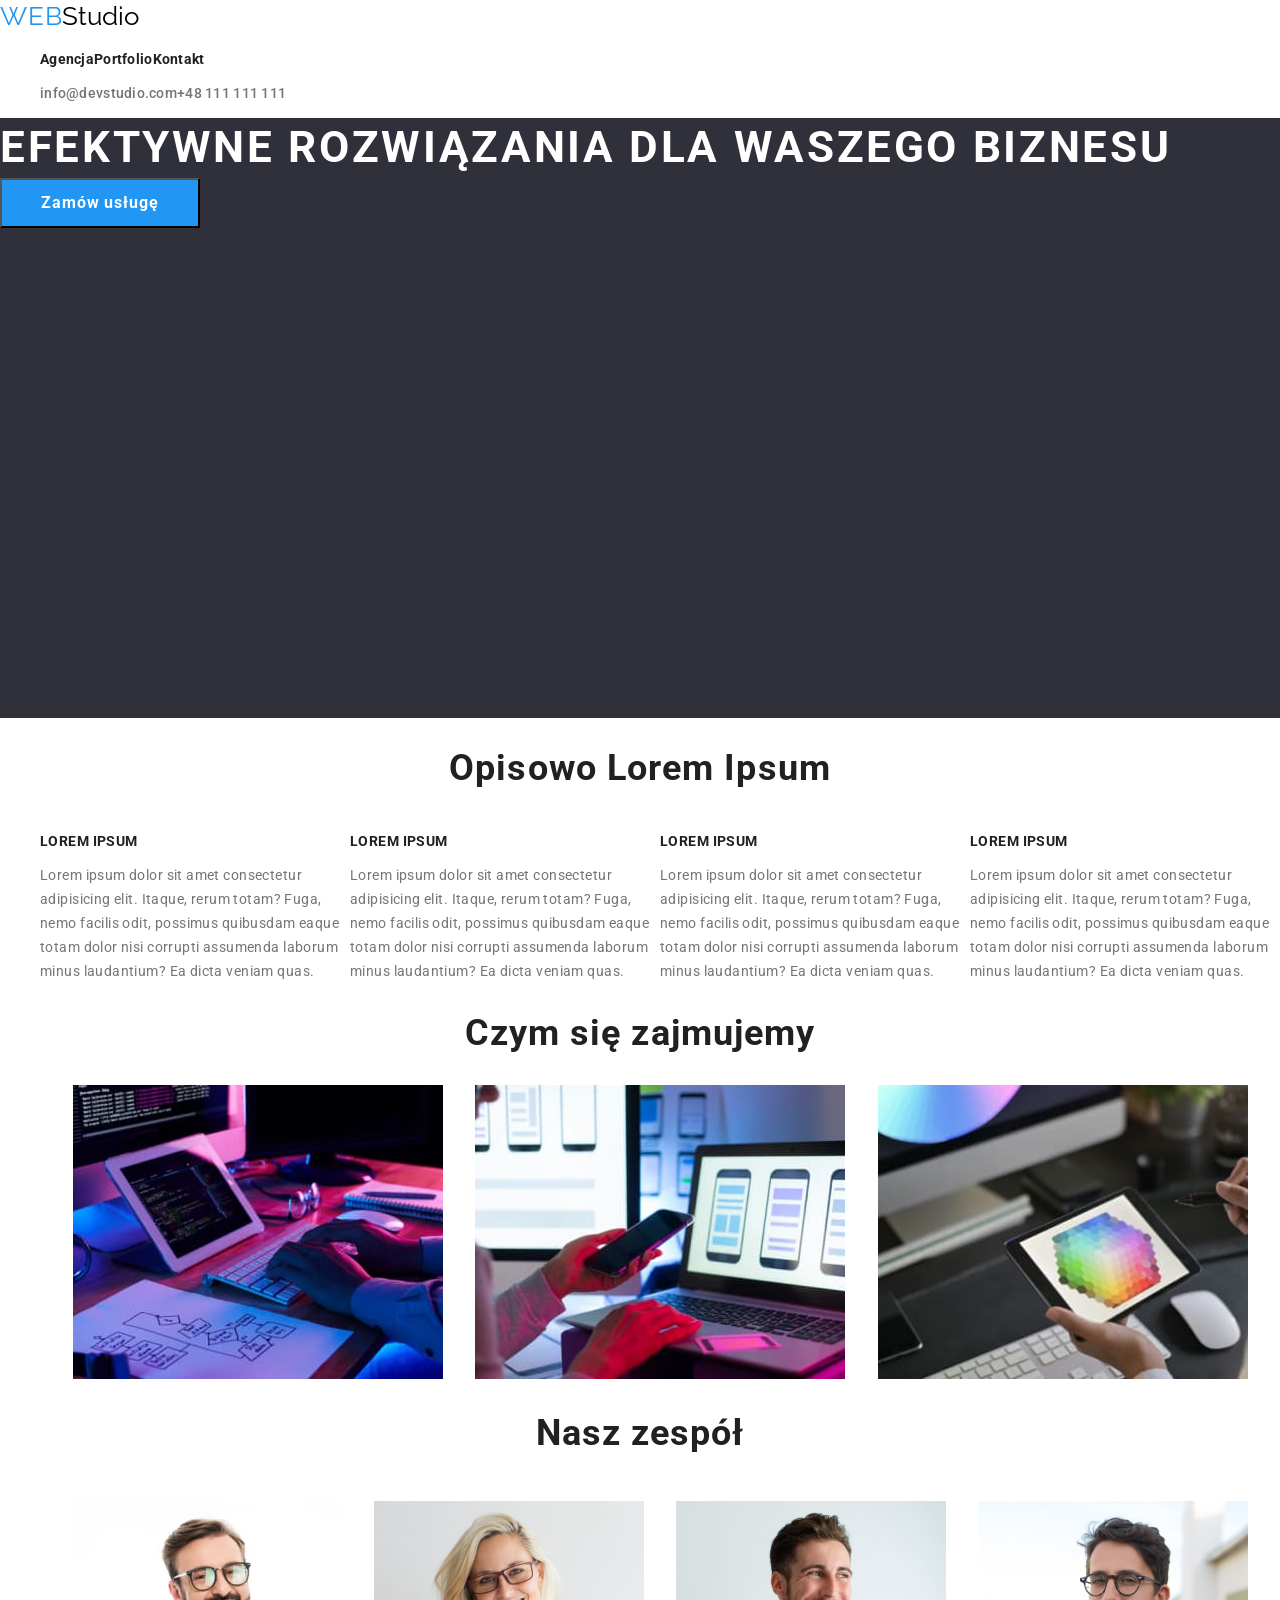
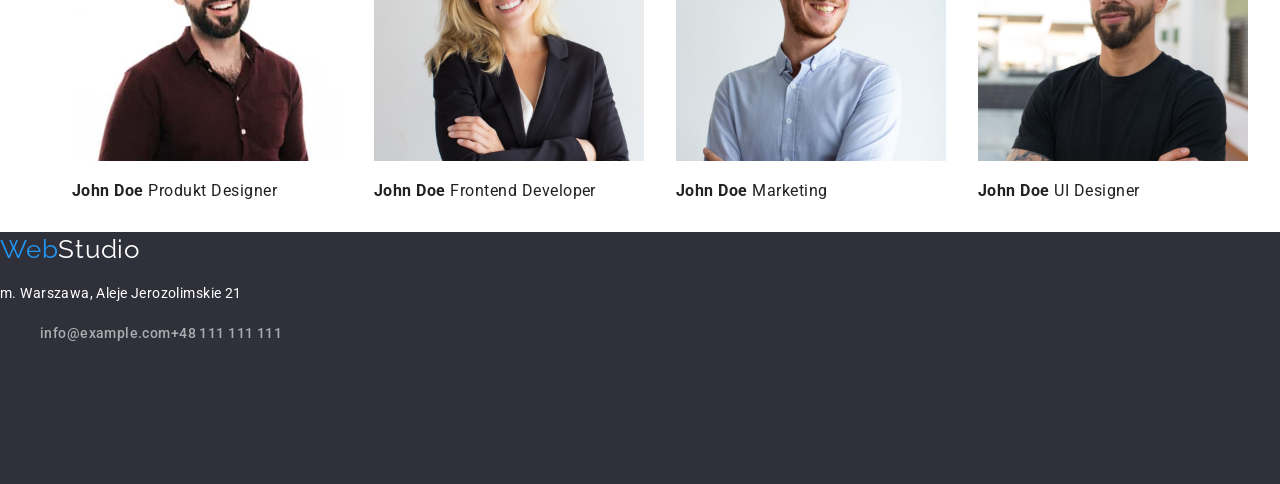
==== index.html @ bdacb6be "zmiany zmiany" ====
<!DOCTYPE html>
<html lang="pl">
<head>
    <meta charset="UTF-8">
    <meta http-equiv="X-UA-Compatible" content="IE=edge">
    <meta name="viewport" content="width=device-width, initial-scale=1.0">
    <title>Main page</title>
    <link rel="preconnect" href="https://fonts.googleapis.com">
    <link rel="preconnect" href="https://fonts.gstatic.com" crossorigin>
    <link href="https://fonts.googleapis.com/css2?family=Raleway:wght@700&family=Roboto:wght@400;500;700;900&display=swap" rel="stylesheet">
    <link
    rel="stylesheet"
    href="https://cdnjs.cloudflare.com/ajax/libs/modern-normalize/1.0.0/modern-normalize.min.css"
  />
    <link rel="stylesheet" href="./css/style.css">
</head>

<body>
    <header class="head">
      <div class="container">
      <a href="./index.html" class="logo"><span class="logo1">WEB</span>Studio</a>
      <!-- Nawigacja do innych stron -->
      <nav>
        
      <ul>
        <li><a href="Agencja" class="logo2">Agencja</a></li>
        <li><a href="Portfolio" class="logo2">Portfolio</a></li>
        <li><a href="Kontakt" class="logo2">Kontakt</a></li>
      </ul>
    </nav>

<ul>
    <li><a href="mail:info@devstudio.com " class="logo3">info@devstudio.com</a></li>
    <li><a href="telto:+48111111111" class="logo3">+48 111 111 111</a></li>
</ul>
  </div>
</header>
    <main>
    <section class="titel">
      <div>
<h1 class="titelh1">EFEKTYWNE ROZWIĄZANIA DLA WASZEGO BIZNESU</h1>
<button type="button" class="titelbutton">Zamów usługę</button>
<!-- <a href="#">Zamów usługę</a> -->
</div>
    </section>
<section>
  <h2 class="titelh2">Opisowo Lorem Ipsum</h2>
<ul>

<li class="titellor">
    <h3 class="titelh3">LOREM IPSUM</h3>Lorem ipsum dolor sit amet consectetur adipisicing elit. Itaque, rerum totam? Fuga, nemo facilis odit, possimus quibusdam eaque totam dolor nisi corrupti assumenda laborum minus laudantium? Ea dicta veniam quas.
</li>

<li class="titellor">
    <h3 class="titelh3">LOREM IPSUM</h3>Lorem ipsum dolor sit amet consectetur adipisicing elit. Itaque, rerum totam? Fuga, nemo facilis odit, possimus quibusdam eaque totam dolor nisi corrupti assumenda laborum minus laudantium? Ea dicta veniam quas.
</li>

<li class="titellor">
    <h3 class="titelh3">LOREM IPSUM</h3>Lorem ipsum dolor sit amet consectetur adipisicing elit. Itaque, rerum totam? Fuga, nemo facilis odit, possimus quibusdam eaque totam dolor nisi corrupti assumenda laborum minus laudantium? Ea dicta veniam quas.
</li>

<li class="titellor">
    <h3 class="titelh3">LOREM IPSUM</h3>Lorem ipsum dolor sit amet consectetur adipisicing elit. Itaque, rerum totam? Fuga, nemo facilis odit, possimus quibusdam eaque totam dolor nisi corrupti assumenda laborum minus laudantium? Ea dicta veniam quas.
</li>

</ul>
</section>
<section>
<h2 class="titelh2">Czym się zajmujemy</h2>
<ul class="block">
<li>
  <img src="./images/img1bis.jpg"
alt="Analizy ekonomiczne sektora bankowgo"
width="370"
height="294"
>
</li>
<li>
<img src="./images/img2bis.jpg" 
alt="Mobilne użycia aplikacji dla biznesu"
width="370"
height="294"
>
</li>
<li>
<img src="./images/img3bis.jpg"
alt="Korelacje i oceny ryzyka"
width="370"
height="294"
>
</li>
</ul>
</section>

<section>
<h2 class="titelh2">Nasz zespół</h2>
<ul class="block">
  <li>
<p>
<img src="./images/zimg1bis.jpg" 
alt="John Doe Produkt Desiner"
width="270"
height="260"
 />
</p>
 <p class="my"><strong>John Doe</strong> Produkt Designer</p>
 </li>
 <li>
<p>
  <img src="./images/zimg2bis.jpg" 
alt="John Doe Frontend Developer" 
width="270"
height="260"
/>
</p>
  <p class="my"><strong>John Doe</strong> Frontend Developer</p>
  </li>
  <li>
<p>
  <img src="./images/zimg3bis.jpg" 
alt="John Doe Marketing" 
width="270"
height="260"
  />
</p>
  <p class="my"><strong>John Doe</strong> Marketing</p>
  </li>
  <li>
<p>
  <img src="./images/zimg4bis.jpg" 
alt="John Doe UI Designer" 
width="270"
height="260"
  />
  </p>
   <p class="my"><strong>John Doe</strong> UI Designer</p>
   </li>
   </ul>
</section>
    </main>

  <footer class="foot">
<a href="./index.html" class="foot1"><span class="foot2">Web</span>Studio</a>
<address>
<p class="foot3" >m. Warszawa, Aleje Jerozolimskie 21</p>
<ul>
<li><a href="mailto:info@example.com" class="foot4">info@example.com</a></li>
<li><a href="tele:+48111111111" class="foot4">+48 111 111 111</a></li>
</ul>
</address>
  </footer>
</body>
</html>
---- css/style.css ----
:root {
  --black-main: #212121;
  --second-black: #000000;
  --main-blue: #2196F3;
  --background-grey: #2F303A;
  --main-white: #FFFFFF;
  --second-white: #F5F4FA;
  --main-silver: #757575;
}

.container{
width: 1200px;
}
body {
font-family: 'Roboto', sans-serif;
font-weight: 1600px; 
color: var(--main-black);
box-shadow:  0px 4px 4px 0px rgba(66, 68, 90, 1);
}
 
ul {
    list-style-type: none;
    display: flex;
}

.head{
    display: flex;
    flex-direction: row;
}

.logo {
color: var(--second-black);
background-color:var(--main-white);
text-decoration: none;
font-family: Raleway;
font-size: 26px;
line-height: 1.29;
cursor: pointer;
}
.logo1 {
color: #2196F3;
font-family: Raleway;
font-size: 26px;
line-height: 1.29;
letter-spacing: 0.03em;
cursor: pointer;
}
.logo2 {
color: var(--black-main);
font-weight: bold;
font-size: 14px;
line-height: 1.14;
letter-spacing: 0.02em;
text-decoration: none;
list-style-type: none;
}
.logo3 {
color: var(--main-silver);
text-decoration: none;
font-size: 14px;
line-height: 1.14;
letter-spacing: 0.02em;
font-weight: 500;
}
.logo:hover,
.logo1:hover,
.logo2:hover,
.logo3:hover{
    color: var(--main-blue);
}

.titel {
background-color: var(--background-grey);
height: 600px;
width: 1600px;
}
.titelh1 {
display: flex;
font-size: 44px;
line-height: 1.36;
letter-spacing: 0.06em;
text-transform: uppercase;
color:var(--main-white);
text-align: center;
flex-wrap: wrap;
margin: 0px;
}
.titelbutton {
height: 50px;
width: 200px;
font-family: inherit;
font-weight: bold;
font-size: 16px;
line-height: 1.88;
letter-spacing: 0.06em;
background-color:var(--main-blue);
color: var(--main-white);
cursor: pointer;
}
.titelh2 {
font-size: 36px;
line-height: 1.16;
letter-spacing: 0.03em;
color:var(--black-main);
display: flex;
justify-content: center;
}
.titelh3 {
font-size: 14px;
line-height: 1.14;
letter-spacing: 0.03em;
color:var(--black-main);
}

.titellor {
font-size: 14px;
line-height: 1.71;
letter-spacing: 0.03em;
color:var(--main-silver);
display: flex;
flex-direction: column;
}
.my {
font-size: 16px;
line-height: 1.19;
letter-spacing: 0.03em;
color:var(--black-main);
font-style:normal;
}

.strony {
font-size: 16px;
line-height: 1.63;
letter-spacing: 0.03em;
font-family: inherit;
}
.strony:hover {
color: var(--main-white);
background-color: var(--main-blue);
cursor: pointer;
}
.zdjecie {
font-size: 18px;
line-height: 2;
letter-spacing: 0.06em;
color:var(--black-main);
}
.zdjecianazwa {
    line-height: 2;
font-weight: bold;
font-size: 18px;
letter-spacing: 0.06em;
font-size: 18px
}
.zdjeciastrona{
font-size: 16px;
line-height: 1.88;
letter-spacing: 0.03em;
color: var(--main-silver);
}
.block{
    display: flex;
    justify-content:space-evenly;
    flex-wrap: wrap;
}
.foot {
background-color: var(--background-grey);
height: 252px;
width: 1600px;
}
.foot1 {
list-style-type: none;
font-family: Raleway;
font-size: 26px;
line-height: 1.19;
letter-spacing: 0.03em;
color: #FFFFFF;
cursor: pointer;
text-decoration: none; 
}
.foot2 {
font-family: Raleway;
font-size: 26px;
line-height: 1.38;
letter-spacing: 0.03em;
color:#2196F3;
text-decoration: none;
list-style-type: none;
}
.foot3 {
font-size: 14px;
line-height: 1.71;
letter-spacing: 0.03em;
color: #FFFFFF;
font-style: normal;
}
.foot4 {
font-size: 14px;
line-height: 1.71;
letter-spacing: 0.03em;
color: #FFFFFF99;
text-decoration: none;
font-style: normal;
font-weight: 500;
}
.foot:hover,
.foot1:hover,
.foot2:hover,
.foot4:hover {
    color:var(--main-blue) ;
}
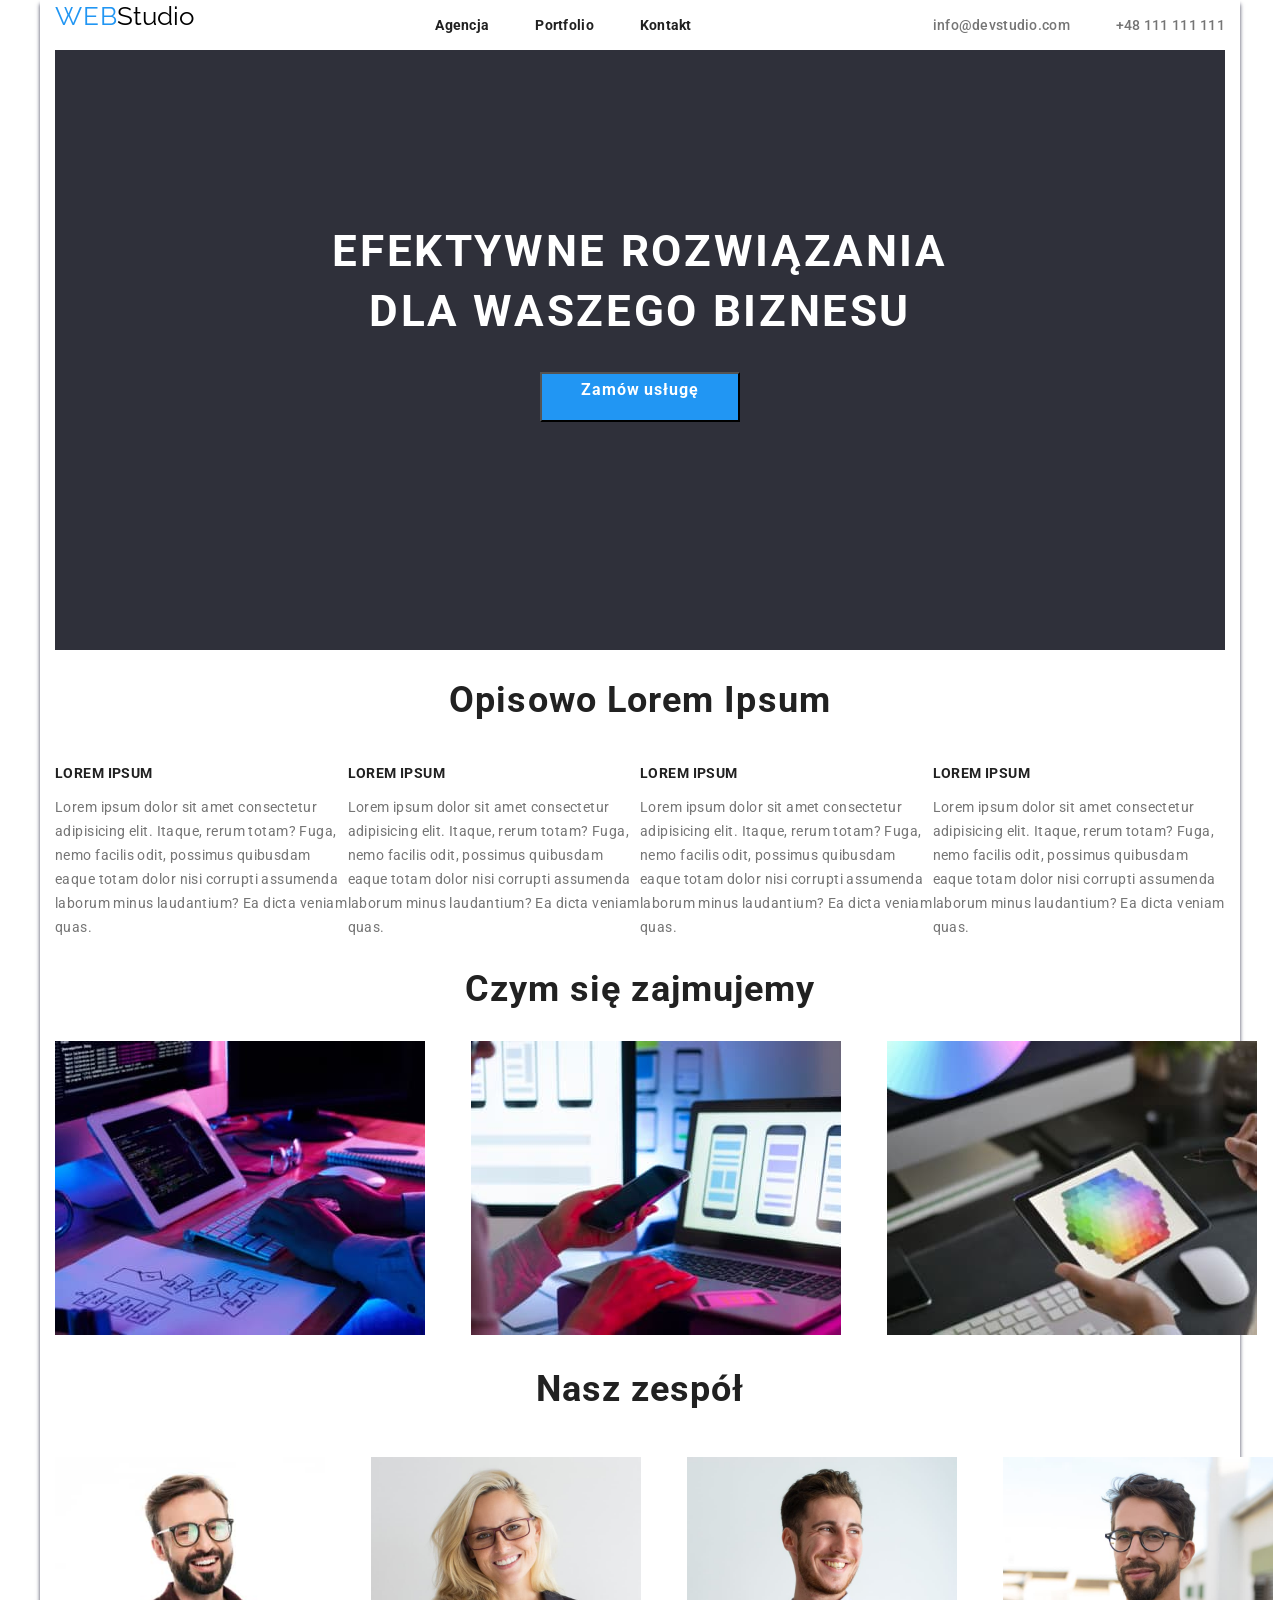
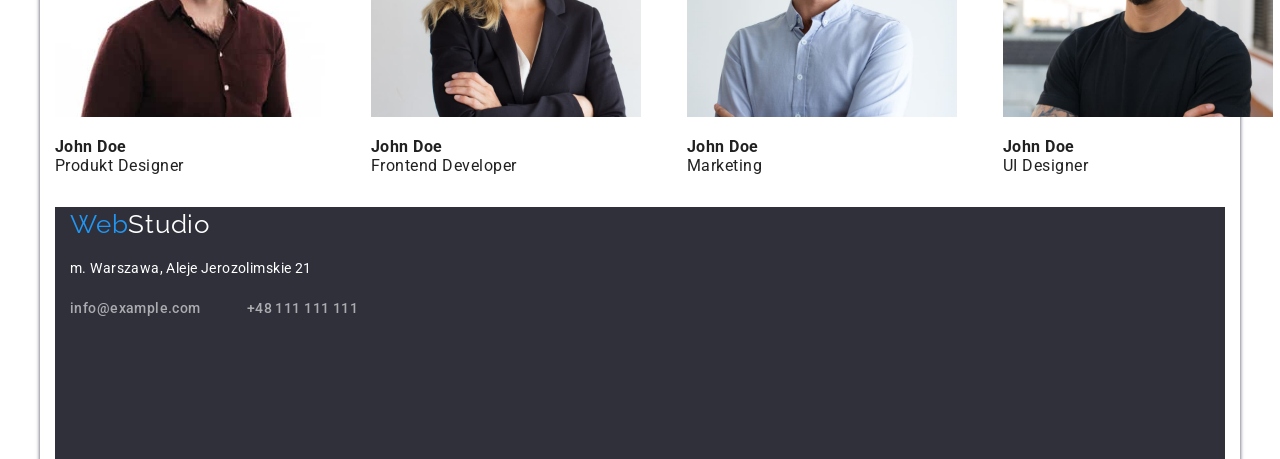
==== commit b85335bb: "zmiana głównej strony zmiana głównej strony" ====
--- a/index.html
+++ b/index.html
@@ -28,7 +28,8 @@
         <li><a href="Kontakt" class="logo2">Kontakt</a></li>
       </ul>
     </nav>
-
+</div>
+<div>
 <ul>
     <li><a href="mail:info@devstudio.com " class="logo3">info@devstudio.com</a></li>
     <li><a href="telto:+48111111111" class="logo3">+48 111 111 111</a></li>
@@ -39,6 +40,8 @@
     <section class="titel">
       <div>
 <h1 class="titelh1">EFEKTYWNE ROZWIĄZANIA DLA WASZEGO BIZNESU</h1>
+</div>
+<div>
 <button type="button" class="titelbutton">Zamów usługę</button>
 <!-- <a href="#">Zamów usługę</a> -->
 </div>
@@ -46,7 +49,7 @@
 <section>
   <h2 class="titelh2">Opisowo Lorem Ipsum</h2>
 <ul>
-
+<div class="lorem"">
 <li class="titellor">
     <h3 class="titelh3">LOREM IPSUM</h3>Lorem ipsum dolor sit amet consectetur adipisicing elit. Itaque, rerum totam? Fuga, nemo facilis odit, possimus quibusdam eaque totam dolor nisi corrupti assumenda laborum minus laudantium? Ea dicta veniam quas.
 </li>
@@ -62,7 +65,7 @@
 <li class="titellor">
     <h3 class="titelh3">LOREM IPSUM</h3>Lorem ipsum dolor sit amet consectetur adipisicing elit. Itaque, rerum totam? Fuga, nemo facilis odit, possimus quibusdam eaque totam dolor nisi corrupti assumenda laborum minus laudantium? Ea dicta veniam quas.
 </li>
-
+</div>
 </ul>
 </section>
 <section>
--- a/css/style.css
+++ b/css/style.css
@@ -9,23 +9,34 @@
 }
 
 .container{
-width: 1200px;
+    margin: 0 auto;
+    width: 100%;
+    max-width: 1200px;
+    padding: 0 15px;
+    display: contents;
 }
 body {
-font-family: 'Roboto', sans-serif;
-font-weight: 1600px; 
-color: var(--main-black);
-box-shadow:  0px 4px 4px 0px rgba(66, 68, 90, 1);
-}
- 
+    font-family: 'Roboto', sans-serif;
+    font-weight: 1600px; 
+    color: var(--main-black);
+    box-shadow:  0px 4px 4px 0px rgba(66, 68, 90, 1);
+    margin: 0 auto;
+    width: 100%;
+    max-width: 1200px;
+    padding: 0 15px;
+}
+
 ul {
     list-style-type: none;
     display: flex;
+    flex-wrap: wrap;
+    padding: 0;
+    gap: 46px;
 }
 
 .head{
     display: flex;
-    flex-direction: row;
+    justify-content: space-between;
 }
 
 .logo {
@@ -53,6 +64,7 @@
 letter-spacing: 0.02em;
 text-decoration: none;
 list-style-type: none;
+
 }
 .logo3 {
 color: var(--main-silver);
@@ -67,15 +79,21 @@
 .logo2:hover,
 .logo3:hover{
     color: var(--main-blue);
+    text-decoration: underline;
 }
 
 .titel {
 background-color: var(--background-grey);
 height: 600px;
 width: 1600px;
+margin: 0 auto;
+width: 100%;
+max-width: 1200px;
+padding: 0 15px;
 }
 .titelh1 {
 display: flex;
+max-width: 696px;
 font-size: 44px;
 line-height: 1.36;
 letter-spacing: 0.06em;
@@ -83,7 +101,9 @@
 color:var(--main-white);
 text-align: center;
 flex-wrap: wrap;
-margin: 0px;
+margin: auto;
+padding-top: 172px;
+padding-bottom: 30px;
 }
 .titelbutton {
 height: 50px;
@@ -96,7 +116,17 @@
 background-color:var(--main-blue);
 color: var(--main-white);
 cursor: pointer;
-}
+display: flex;
+justify-content: space-around;
+margin: auto;
+}
+.lorem{
+    justify-content: space-evenly;
+    display: flex;
+    flex-wrap: nowrap;
+}
+
+
 .titelh2 {
 font-size: 36px;
 line-height: 1.16;
@@ -119,6 +149,9 @@
 color:var(--main-silver);
 display: flex;
 flex-direction: column;
+justify-content: space-evenly;
+display: flex;
+flex-wrap: nowrap;
 }
 .my {
 font-size: 16px;
@@ -126,6 +159,9 @@
 letter-spacing: 0.03em;
 color:var(--black-main);
 font-style:normal;
+display: flex;
+flex-direction: column;
+flex-wrap: wrap;
 }
 
 .strony {
@@ -160,13 +196,22 @@
 }
 .block{
     display: flex;
-    justify-content:space-evenly;
-    flex-wrap: wrap;
-}
+    justify-content: space-evenly;
+    align-content: center;
+    flex-wrap: nowrap;
+    flex-direction: row;
+}
+
 .foot {
 background-color: var(--background-grey);
 height: 252px;
 width: 1600px;
+margin: 0 auto;
+    width: 100%;
+    max-width: 1200px;
+    padding: 0 15px;
+    display: flex;
+    flex-direction: column;
 }
 .foot1 {
 list-style-type: none;
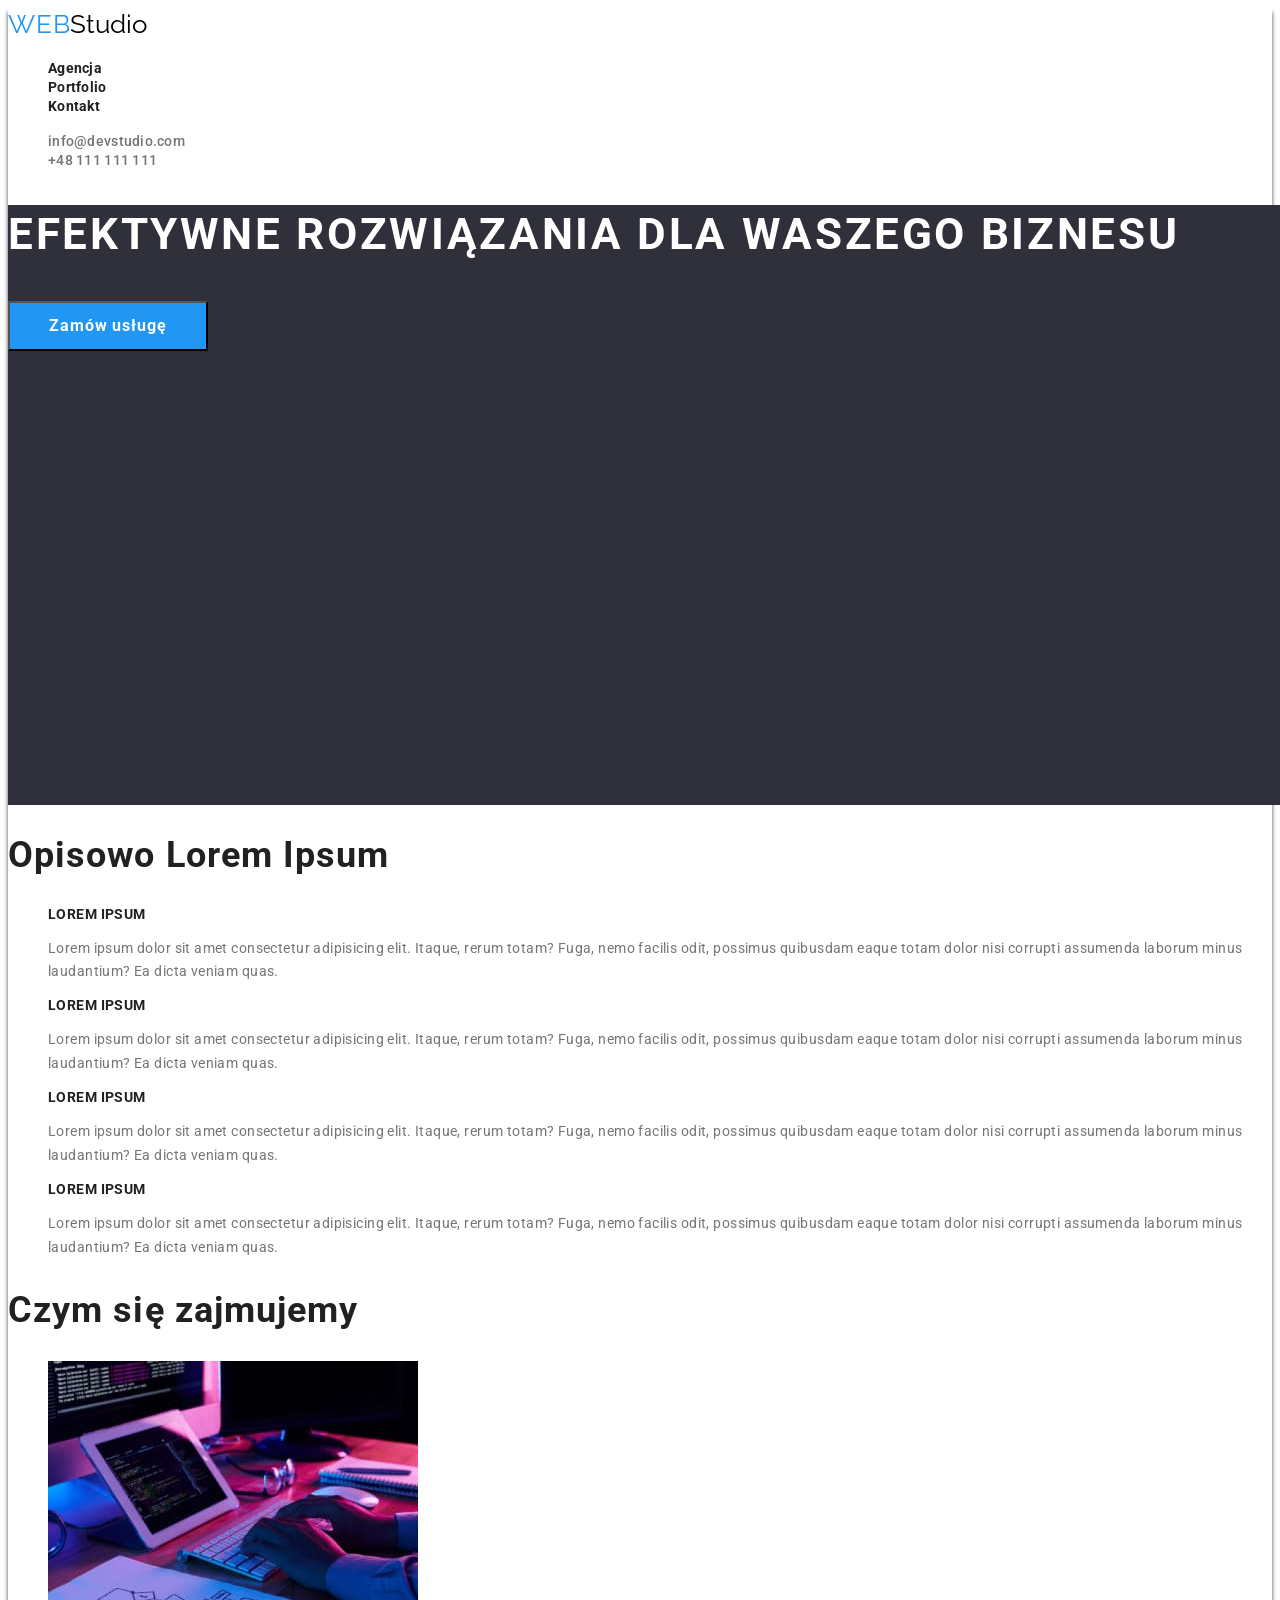
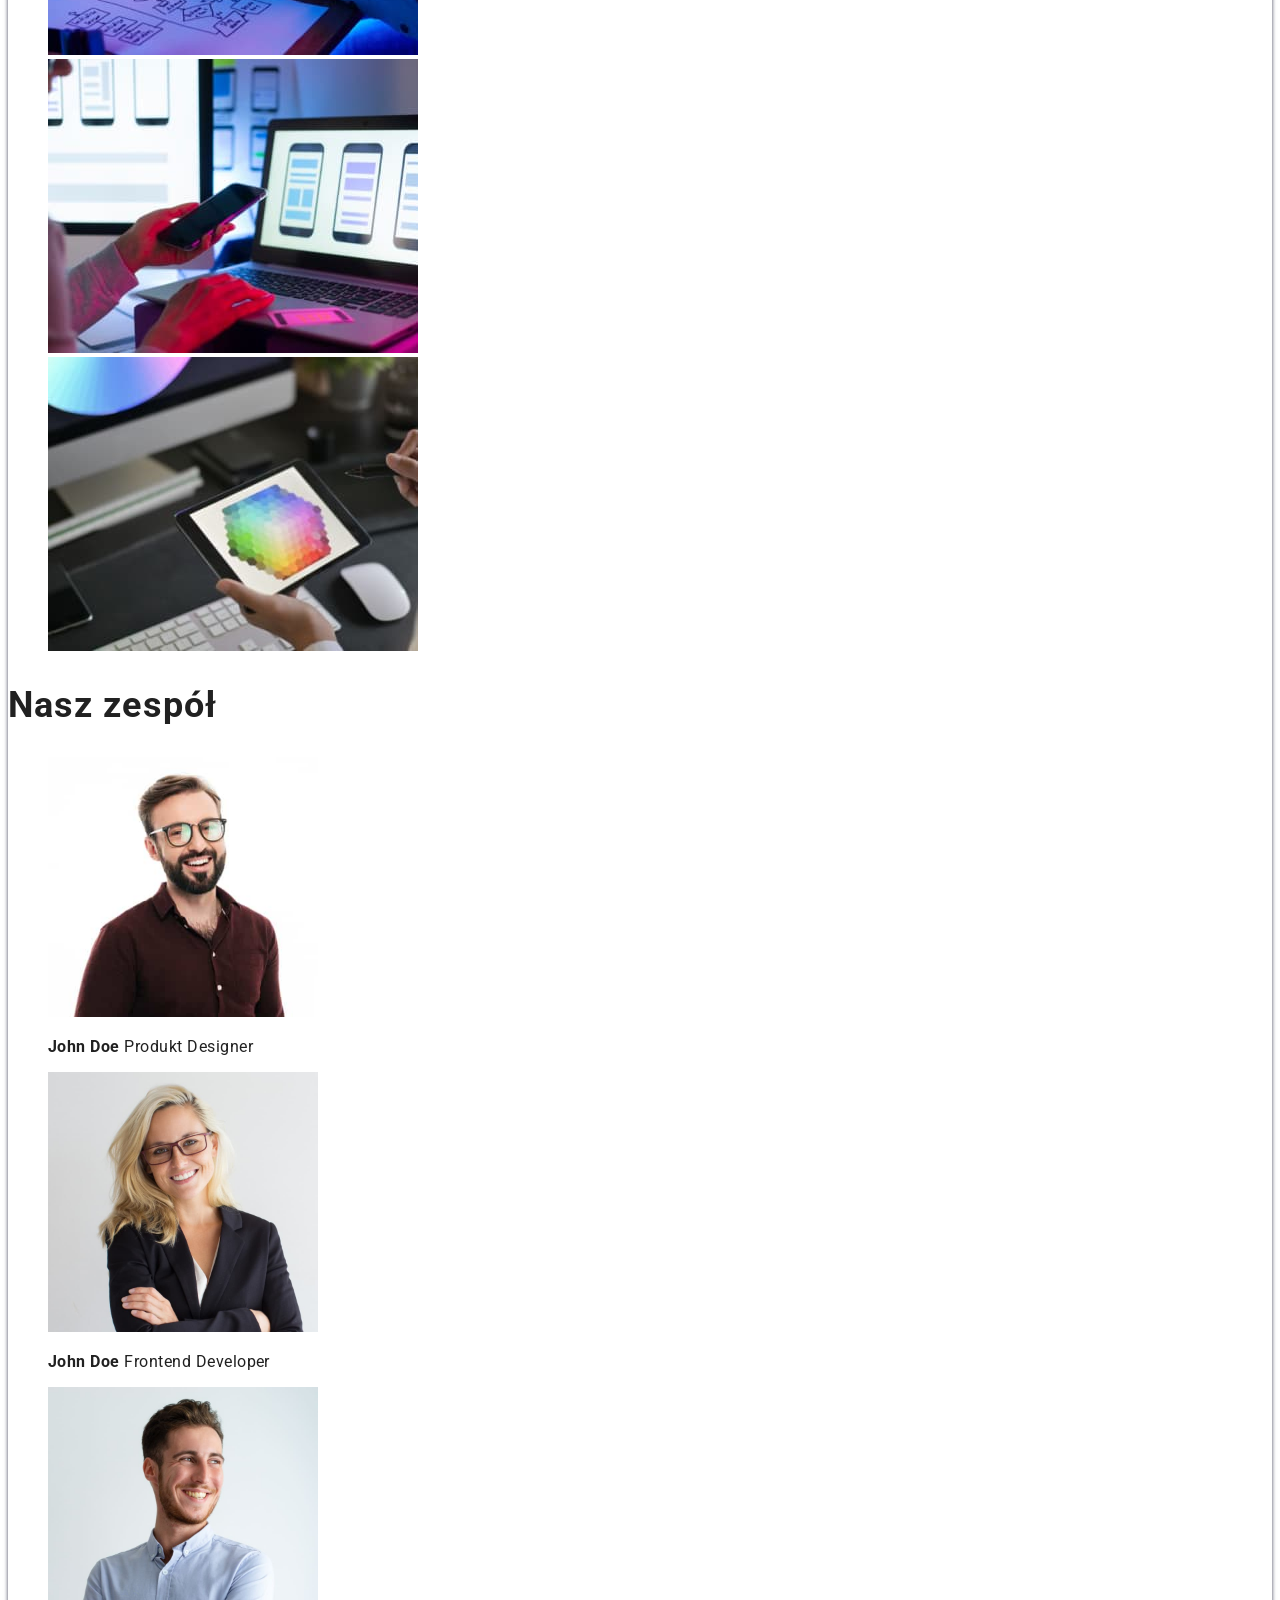
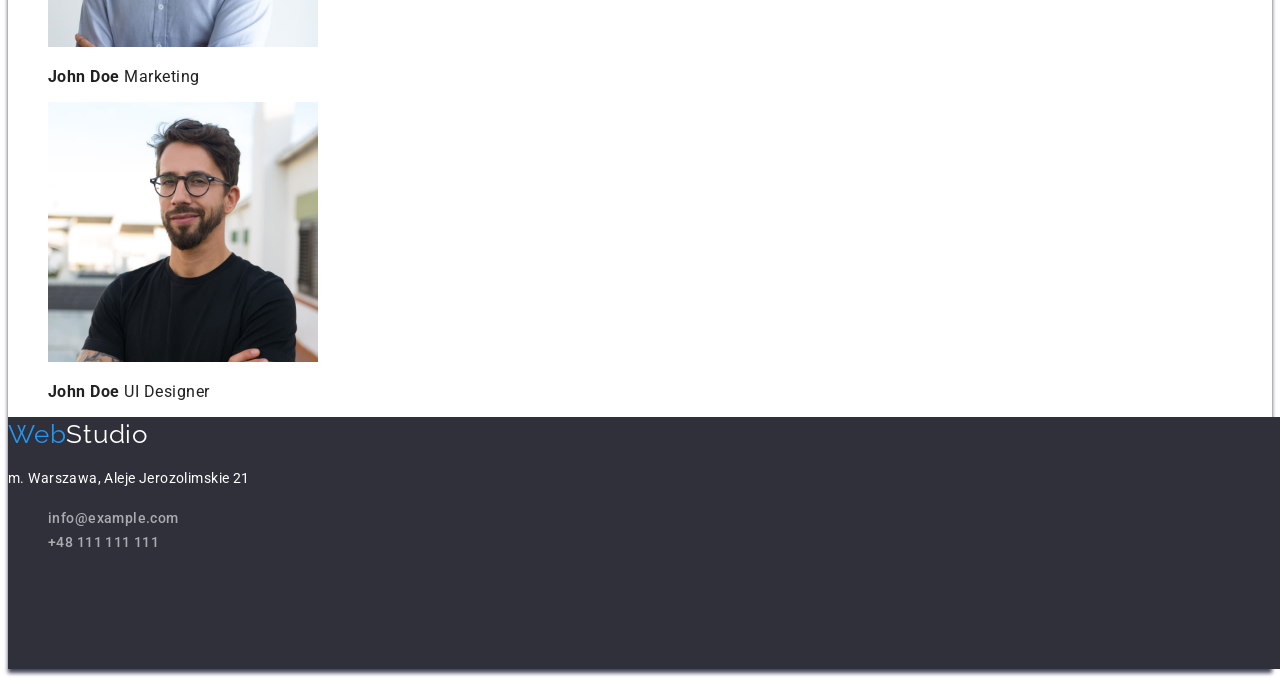
==== commit b59a71e8: "kopia kopia" ====
--- a/index.html
+++ b/index.html
@@ -8,48 +8,38 @@
     <link rel="preconnect" href="https://fonts.googleapis.com">
     <link rel="preconnect" href="https://fonts.gstatic.com" crossorigin>
     <link href="https://fonts.googleapis.com/css2?family=Raleway:wght@700&family=Roboto:wght@400;500;700;900&display=swap" rel="stylesheet">
-    <link
-    rel="stylesheet"
-    href="https://cdnjs.cloudflare.com/ajax/libs/modern-normalize/1.0.0/modern-normalize.min.css"
-  />
     <link rel="stylesheet" href="./css/style.css">
 </head>
 
 <body>
-    <header class="head">
-      <div class="container">
+    <header>
+    <nav>
       <a href="./index.html" class="logo"><span class="logo1">WEB</span>Studio</a>
+
       <!-- Nawigacja do innych stron -->
-      <nav>
-        
       <ul>
         <li><a href="Agencja" class="logo2">Agencja</a></li>
         <li><a href="Portfolio" class="logo2">Portfolio</a></li>
         <li><a href="Kontakt" class="logo2">Kontakt</a></li>
       </ul>
     </nav>
-</div>
-<div>
+
 <ul>
     <li><a href="mail:info@devstudio.com " class="logo3">info@devstudio.com</a></li>
     <li><a href="telto:+48111111111" class="logo3">+48 111 111 111</a></li>
 </ul>
-  </div>
-</header>
+  </header>
+
     <main>
     <section class="titel">
-      <div>
 <h1 class="titelh1">EFEKTYWNE ROZWIĄZANIA DLA WASZEGO BIZNESU</h1>
-</div>
-<div>
 <button type="button" class="titelbutton">Zamów usługę</button>
 <!-- <a href="#">Zamów usługę</a> -->
-</div>
     </section>
 <section>
   <h2 class="titelh2">Opisowo Lorem Ipsum</h2>
 <ul>
-<div class="lorem"">
+
 <li class="titellor">
     <h3 class="titelh3">LOREM IPSUM</h3>Lorem ipsum dolor sit amet consectetur adipisicing elit. Itaque, rerum totam? Fuga, nemo facilis odit, possimus quibusdam eaque totam dolor nisi corrupti assumenda laborum minus laudantium? Ea dicta veniam quas.
 </li>
@@ -65,12 +55,12 @@
 <li class="titellor">
     <h3 class="titelh3">LOREM IPSUM</h3>Lorem ipsum dolor sit amet consectetur adipisicing elit. Itaque, rerum totam? Fuga, nemo facilis odit, possimus quibusdam eaque totam dolor nisi corrupti assumenda laborum minus laudantium? Ea dicta veniam quas.
 </li>
-</div>
+
 </ul>
 </section>
 <section>
 <h2 class="titelh2">Czym się zajmujemy</h2>
-<ul class="block">
+<ul>
 <li>
   <img src="./images/img1bis.jpg"
 alt="Analizy ekonomiczne sektora bankowgo"
@@ -97,7 +87,7 @@
 
 <section>
 <h2 class="titelh2">Nasz zespół</h2>
-<ul class="block">
+<ul>
   <li>
 <p>
 <img src="./images/zimg1bis.jpg" 
--- a/css/style.css
+++ b/css/style.css
@@ -8,35 +8,13 @@
   --main-silver: #757575;
 }
 
-.container{
-    margin: 0 auto;
-    width: 100%;
-    max-width: 1200px;
-    padding: 0 15px;
-    display: contents;
+body {
+font-family: 'Roboto', sans-serif;
+color: var(--main-black);
+box-shadow:  0px 4px 4px 0px rgba(66, 68, 90, 1);
 }
-body {
-    font-family: 'Roboto', sans-serif;
-    font-weight: 1600px; 
-    color: var(--main-black);
-    box-shadow:  0px 4px 4px 0px rgba(66, 68, 90, 1);
-    margin: 0 auto;
-    width: 100%;
-    max-width: 1200px;
-    padding: 0 15px;
-}
-
 ul {
     list-style-type: none;
-    display: flex;
-    flex-wrap: wrap;
-    padding: 0;
-    gap: 46px;
-}
-
-.head{
-    display: flex;
-    justify-content: space-between;
 }
 
 .logo {
@@ -64,7 +42,6 @@
 letter-spacing: 0.02em;
 text-decoration: none;
 list-style-type: none;
-
 }
 .logo3 {
 color: var(--main-silver);
@@ -79,31 +56,18 @@
 .logo2:hover,
 .logo3:hover{
     color: var(--main-blue);
-    text-decoration: underline;
 }
 
 .titel {
 background-color: var(--background-grey);
 height: 600px;
 width: 1600px;
-margin: 0 auto;
-width: 100%;
-max-width: 1200px;
-padding: 0 15px;
 }
 .titelh1 {
-display: flex;
-max-width: 696px;
 font-size: 44px;
 line-height: 1.36;
 letter-spacing: 0.06em;
-text-transform: uppercase;
 color:var(--main-white);
-text-align: center;
-flex-wrap: wrap;
-margin: auto;
-padding-top: 172px;
-padding-bottom: 30px;
 }
 .titelbutton {
 height: 50px;
@@ -116,42 +80,25 @@
 background-color:var(--main-blue);
 color: var(--main-white);
 cursor: pointer;
-display: flex;
-justify-content: space-around;
-margin: auto;
 }
-.lorem{
-    justify-content: space-evenly;
-    display: flex;
-    flex-wrap: nowrap;
-}
-
-
 .titelh2 {
 font-size: 36px;
 line-height: 1.16;
 letter-spacing: 0.03em;
 color:var(--black-main);
-display: flex;
-justify-content: center;
 }
 .titelh3 {
 font-size: 14px;
 line-height: 1.14;
 letter-spacing: 0.03em;
 color:var(--black-main);
+
 }
-
 .titellor {
 font-size: 14px;
 line-height: 1.71;
 letter-spacing: 0.03em;
 color:var(--main-silver);
-display: flex;
-flex-direction: column;
-justify-content: space-evenly;
-display: flex;
-flex-wrap: nowrap;
 }
 .my {
 font-size: 16px;
@@ -159,9 +106,6 @@
 letter-spacing: 0.03em;
 color:var(--black-main);
 font-style:normal;
-display: flex;
-flex-direction: column;
-flex-wrap: wrap;
 }
 
 .strony {
@@ -194,24 +138,10 @@
 letter-spacing: 0.03em;
 color: var(--main-silver);
 }
-.block{
-    display: flex;
-    justify-content: space-evenly;
-    align-content: center;
-    flex-wrap: nowrap;
-    flex-direction: row;
-}
-
 .foot {
 background-color: var(--background-grey);
 height: 252px;
 width: 1600px;
-margin: 0 auto;
-    width: 100%;
-    max-width: 1200px;
-    padding: 0 15px;
-    display: flex;
-    flex-direction: column;
 }
 .foot1 {
 list-style-type: none;
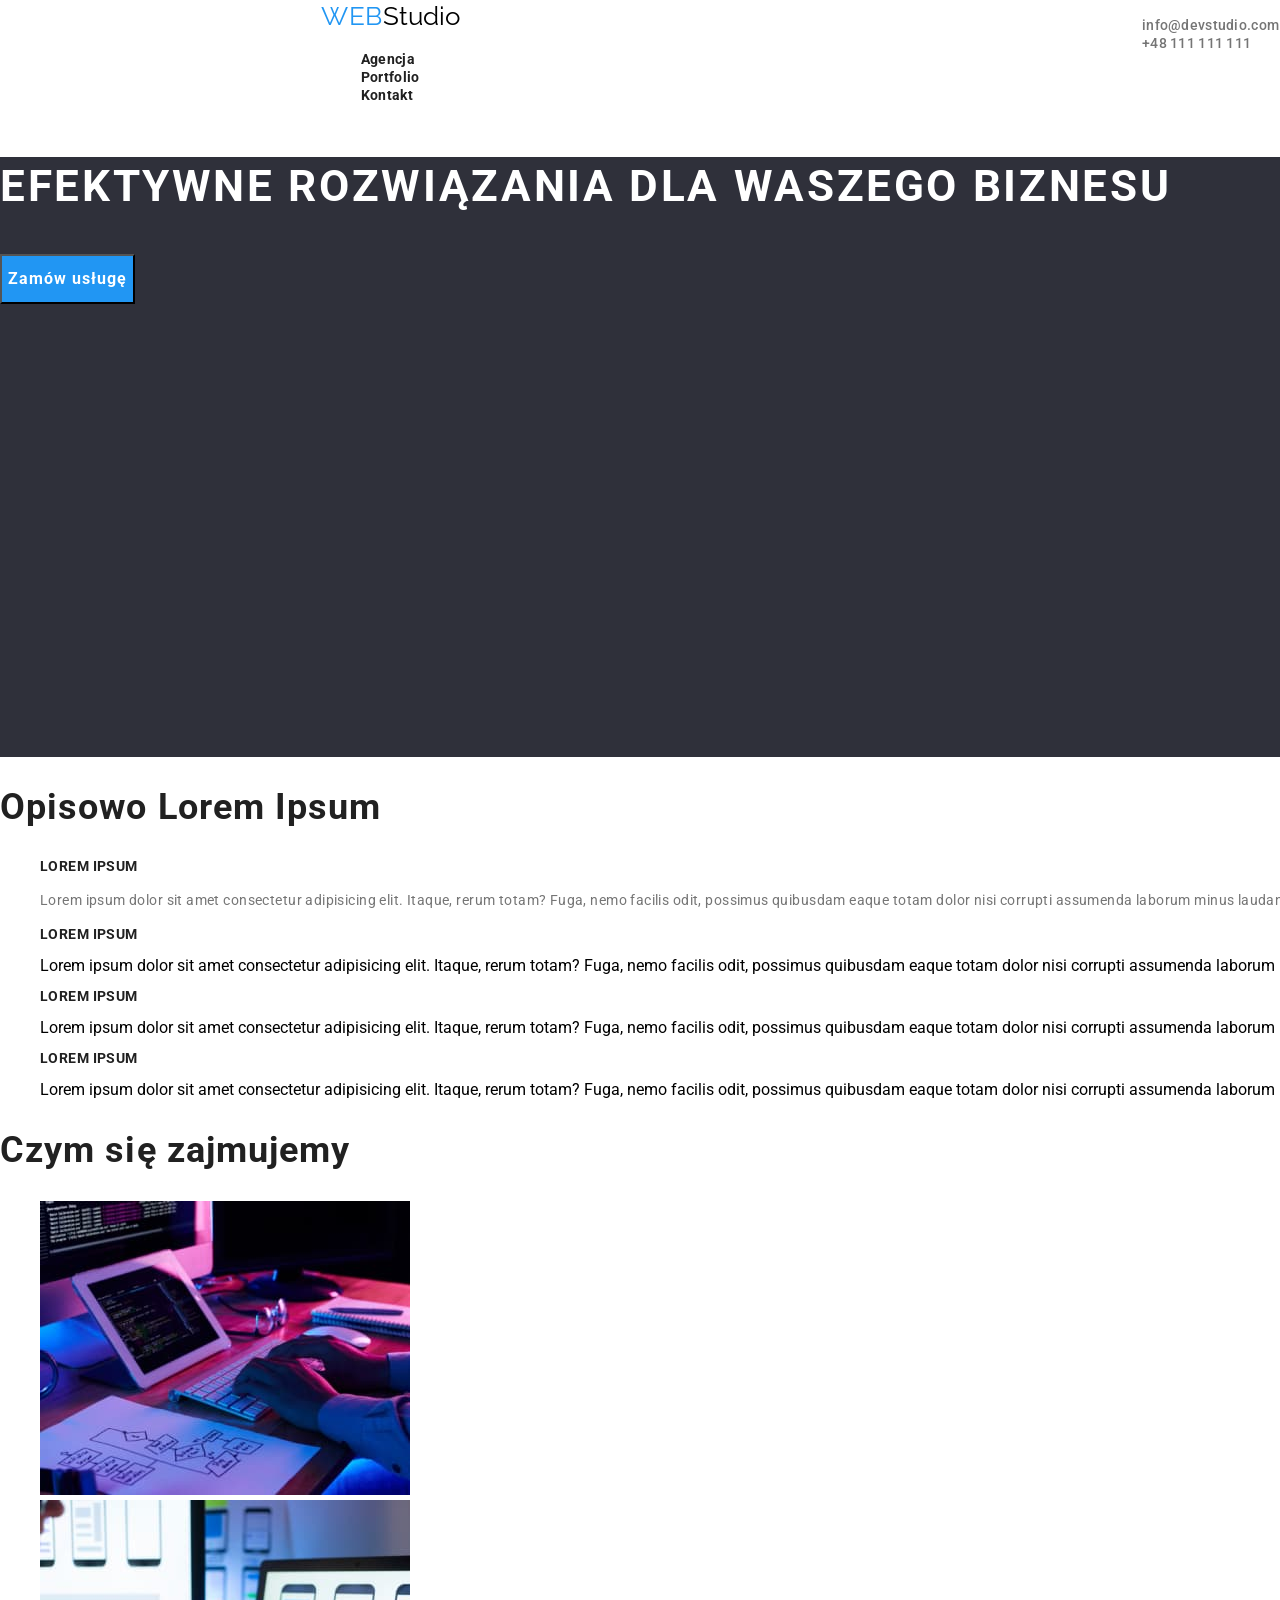
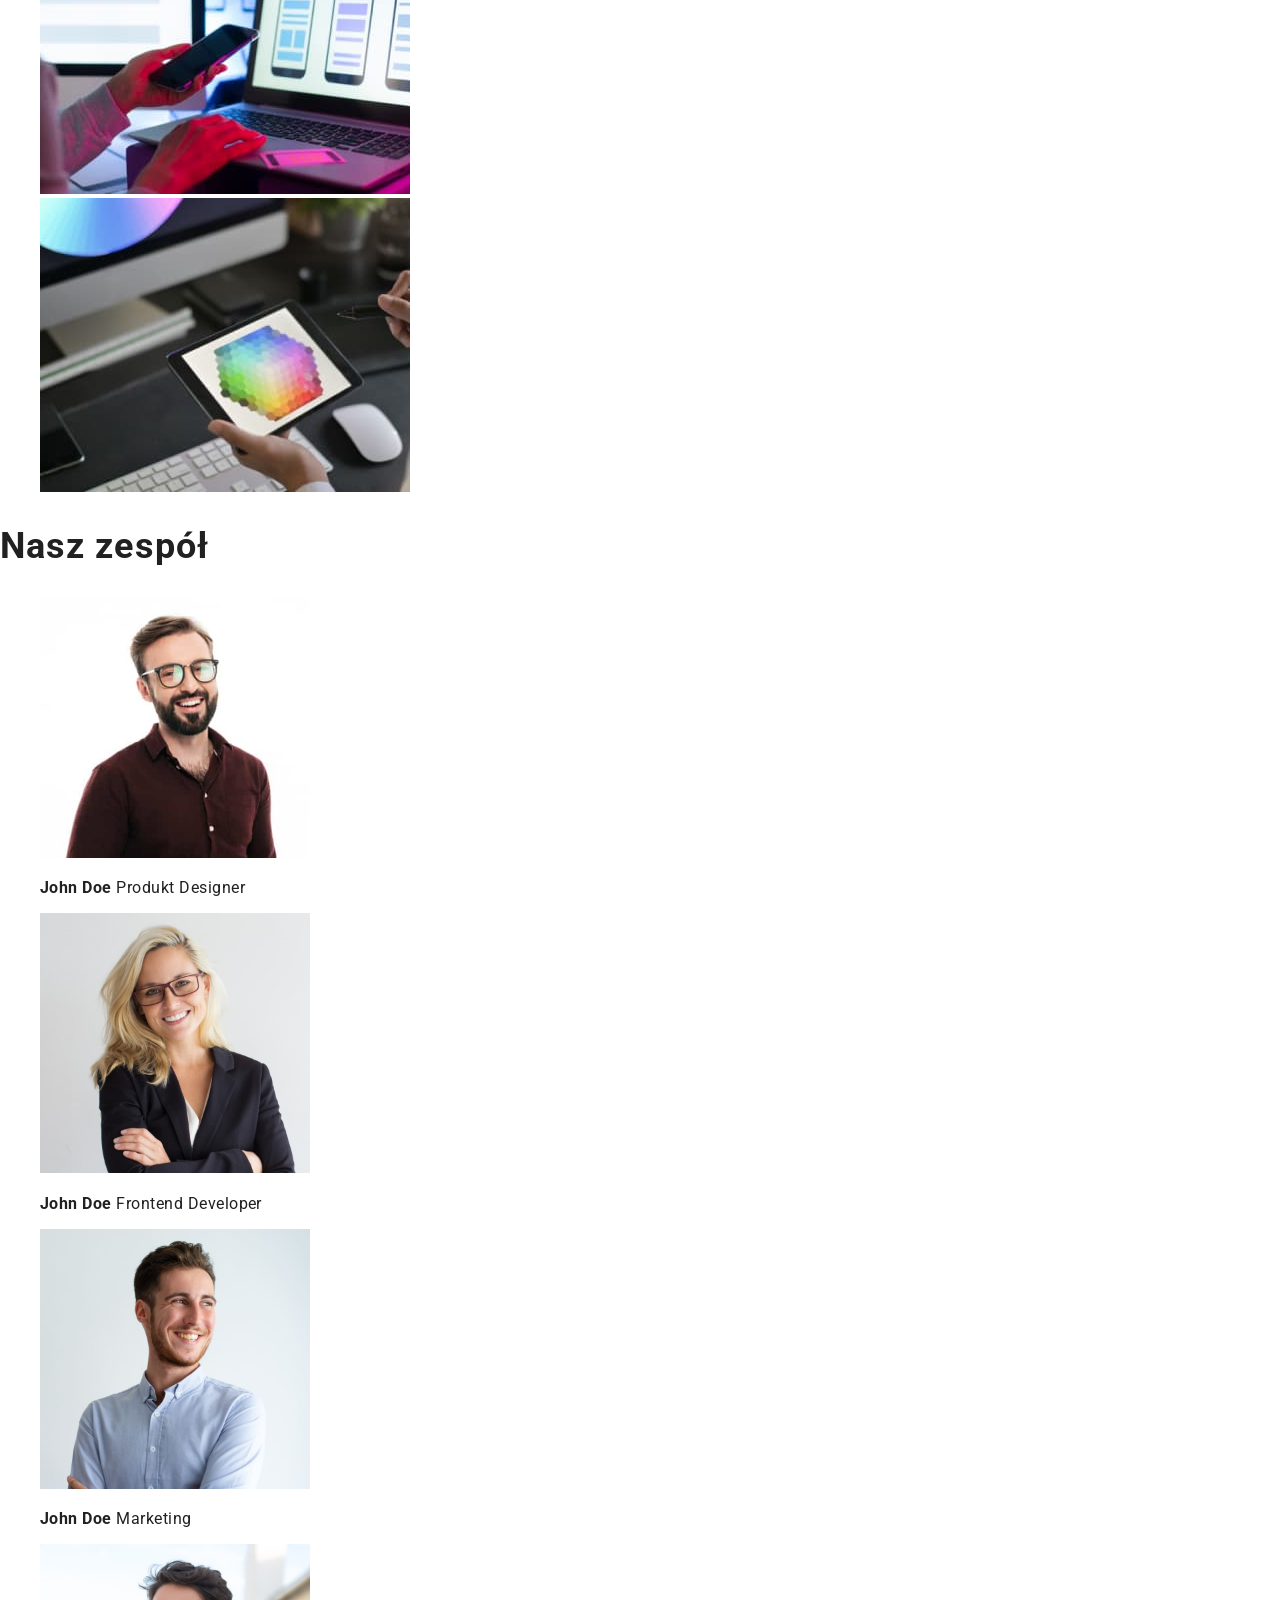
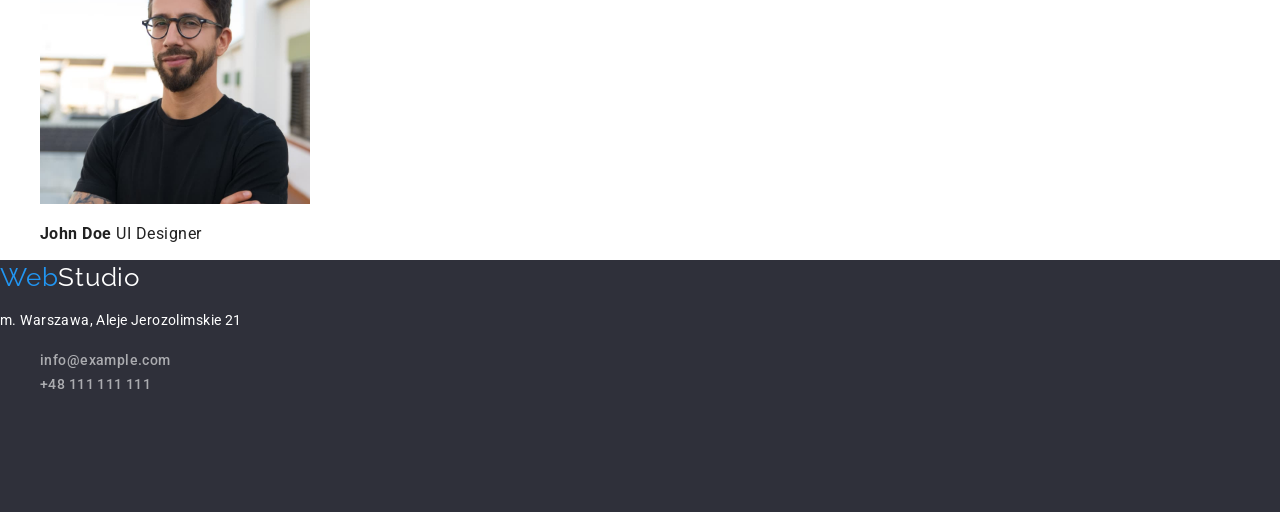
==== commit 52e16b4d: "zmiany mentora" ====
--- a/index.html
+++ b/index.html
@@ -1,6 +1,11 @@
 <!DOCTYPE html>
 <html lang="pl">
 <head>
+  <head>
+  <!-- Najpierw normalizator -->
+  <link
+    rel="stylesheet"
+    href="https://cdnjs.cloudflare.com/ajax/libs/modern-normalize/1.0.0/modern-normalize.min.css">
     <meta charset="UTF-8">
     <meta http-equiv="X-UA-Compatible" content="IE=edge">
     <meta name="viewport" content="width=device-width, initial-scale=1.0">
@@ -31,16 +36,16 @@
   </header>
 
     <main>
-    <section class="titel">
-<h1 class="titelh1">EFEKTYWNE ROZWIĄZANIA DLA WASZEGO BIZNESU</h1>
-<button type="button" class="titelbutton">Zamów usługę</button>
+    <section class="title">
+<h1>EFEKTYWNE ROZWIĄZANIA DLA WASZEGO BIZNESU</h1>
+<button type="button" class="titlebutton">Zamów usługę</button>
 <!-- <a href="#">Zamów usługę</a> -->
     </section>
 <section>
-  <h2 class="titelh2">Opisowo Lorem Ipsum</h2>
+  <h2>Opisowo Lorem Ipsum</h2>
 <ul>
 
-<li class="titellor">
+<li class="lor">
     <h3 class="titelh3">LOREM IPSUM</h3>Lorem ipsum dolor sit amet consectetur adipisicing elit. Itaque, rerum totam? Fuga, nemo facilis odit, possimus quibusdam eaque totam dolor nisi corrupti assumenda laborum minus laudantium? Ea dicta veniam quas.
 </li>
 
--- a/css/style.css
+++ b/css/style.css
@@ -1,186 +1,196 @@
+*,
+*::before,
+*::after {
+  box-sizing: border-box;
+}
+
 :root {
   --black-main: #212121;
   --second-black: #000000;
-  --main-blue: #2196F3;
-  --background-grey: #2F303A;
-  --main-white: #FFFFFF;
-  --second-white: #F5F4FA;
+  --main-blue: #2196f3;
+  --background-grey: #2f303a;
+  --main-white: #ffffff;
+  --second-white: #f5f4fa;
   --main-silver: #757575;
 }
 
 body {
-font-family: 'Roboto', sans-serif;
-color: var(--main-black);
-box-shadow:  0px 4px 4px 0px rgba(66, 68, 90, 1);
+  font-family: 'Roboto', sans-serif;
+  color: var(--main-black);
+  box-shadow: 0px 4px 4px 0px rgba(66, 68, 90, 1);
+  width: 1600px;
 }
 ul {
-    list-style-type: none;
+  list-style-type: none;
+}
+header {
+  display: flex;
+  justify-content: space-around;
 }
 
 .logo {
-color: var(--second-black);
-background-color:var(--main-white);
-text-decoration: none;
-font-family: Raleway;
-font-size: 26px;
-line-height: 1.29;
-cursor: pointer;
+  color: var(--second-black);
+  background-color: var(--main-white);
+  text-decoration: none;
+  font-family: Raleway;
+  font-size: 26px;
+  line-height: 1.29;
+  cursor: pointer;
 }
 .logo1 {
-color: #2196F3;
-font-family: Raleway;
-font-size: 26px;
-line-height: 1.29;
-letter-spacing: 0.03em;
-cursor: pointer;
+  color: #2196f3;
+  font-family: Raleway;
+  font-size: 26px;
+  line-height: 1.29;
+  letter-spacing: 0.03em;
+  cursor: pointer;
 }
 .logo2 {
-color: var(--black-main);
-font-weight: bold;
-font-size: 14px;
-line-height: 1.14;
-letter-spacing: 0.02em;
-text-decoration: none;
-list-style-type: none;
+  color: var(--black-main);
+  font-weight: bold;
+  font-size: 14px;
+  line-height: 1.14;
+  letter-spacing: 0.02em;
+  text-decoration: none;
+  list-style-type: none;
 }
 .logo3 {
-color: var(--main-silver);
-text-decoration: none;
-font-size: 14px;
-line-height: 1.14;
-letter-spacing: 0.02em;
-font-weight: 500;
+  color: var(--main-silver);
+  text-decoration: none;
+  font-size: 14px;
+  line-height: 1.14;
+  letter-spacing: 0.02em;
+  font-weight: 500;
 }
 .logo:hover,
 .logo1:hover,
 .logo2:hover,
-.logo3:hover{
-    color: var(--main-blue);
+.logo3:hover {
+  color: var(--main-blue);
 }
 
-.titel {
-background-color: var(--background-grey);
-height: 600px;
-width: 1600px;
+.title {
+  background-color: var(--background-grey);
+  height: 600px;
+  /* width: 1600px; */
 }
-.titelh1 {
-font-size: 44px;
-line-height: 1.36;
-letter-spacing: 0.06em;
-color:var(--main-white);
+h1 {
+  font-size: 44px;
+  line-height: 1.36;
+  letter-spacing: 0.06em;
+  color: var(--main-white);
 }
-.titelbutton {
-height: 50px;
-width: 200px;
-font-family: inherit;
-font-weight: bold;
-font-size: 16px;
-line-height: 1.88;
-letter-spacing: 0.06em;
-background-color:var(--main-blue);
-color: var(--main-white);
-cursor: pointer;
+.titlebutton {
+  height: 50px;
+  /* width: 200px; */
+  font-family: inherit;
+  font-weight: bold;
+  font-size: 16px;
+  line-height: 1.88;
+  letter-spacing: 0.06em;
+  background-color: var(--main-blue);
+  color: var(--main-white);
+  cursor: pointer;
 }
-.titelh2 {
-font-size: 36px;
-line-height: 1.16;
-letter-spacing: 0.03em;
-color:var(--black-main);
+h2 {
+  font-size: 36px;
+  line-height: 1.16;
+  letter-spacing: 0.03em;
+  color: var(--black-main);
 }
 .titelh3 {
-font-size: 14px;
-line-height: 1.14;
-letter-spacing: 0.03em;
-color:var(--black-main);
-
+  font-size: 14px;
+  line-height: 1.14;
+  letter-spacing: 0.03em;
+  color: var(--black-main);
 }
-.titellor {
-font-size: 14px;
-line-height: 1.71;
-letter-spacing: 0.03em;
-color:var(--main-silver);
+.lor {
+  font-size: 14px;
+  line-height: 1.71;
+  letter-spacing: 0.03em;
+  color: var(--main-silver);
 }
 .my {
-font-size: 16px;
-line-height: 1.19;
-letter-spacing: 0.03em;
-color:var(--black-main);
-font-style:normal;
+  font-size: 16px;
+  line-height: 1.19;
+  letter-spacing: 0.03em;
+  color: var(--black-main);
+  font-style: normal;
 }
 
 .strony {
-font-size: 16px;
-line-height: 1.63;
-letter-spacing: 0.03em;
-font-family: inherit;
+  font-size: 16px;
+  line-height: 1.63;
+  letter-spacing: 0.03em;
+  font-family: inherit;
 }
 .strony:hover {
-color: var(--main-white);
-background-color: var(--main-blue);
-cursor: pointer;
+  color: var(--main-white);
+  background-color: var(--main-blue);
+  cursor: pointer;
 }
 .zdjecie {
-font-size: 18px;
-line-height: 2;
-letter-spacing: 0.06em;
-color:var(--black-main);
+  font-size: 18px;
+  line-height: 2;
+  letter-spacing: 0.06em;
+  color: var(--black-main);
 }
 .zdjecianazwa {
-    line-height: 2;
-font-weight: bold;
-font-size: 18px;
-letter-spacing: 0.06em;
-font-size: 18px
+  line-height: 2;
+  font-weight: bold;
+  font-size: 18px;
+  letter-spacing: 0.06em;
+  font-size: 18px;
 }
-.zdjeciastrona{
-font-size: 16px;
-line-height: 1.88;
-letter-spacing: 0.03em;
-color: var(--main-silver);
+.zdjeciastrona {
+  font-size: 16px;
+  line-height: 1.88;
+  letter-spacing: 0.03em;
+  color: var(--main-silver);
 }
 .foot {
-background-color: var(--background-grey);
-height: 252px;
-width: 1600px;
+  background-color: var(--background-grey);
+  height: 252px;
+  width: 1600px;
 }
 .foot1 {
-list-style-type: none;
-font-family: Raleway;
-font-size: 26px;
-line-height: 1.19;
-letter-spacing: 0.03em;
-color: #FFFFFF;
-cursor: pointer;
-text-decoration: none; 
+  list-style-type: none;
+  font-family: Raleway;
+  font-size: 26px;
+  line-height: 1.19;
+  letter-spacing: 0.03em;
+  color: #ffffff;
+  cursor: pointer;
+  text-decoration: none;
 }
 .foot2 {
-font-family: Raleway;
-font-size: 26px;
-line-height: 1.38;
-letter-spacing: 0.03em;
-color:#2196F3;
-text-decoration: none;
-list-style-type: none;
+  font-family: Raleway;
+  font-size: 26px;
+  line-height: 1.38;
+  letter-spacing: 0.03em;
+  color: #2196f3;
+  text-decoration: none;
+  list-style-type: none;
 }
 .foot3 {
-font-size: 14px;
-line-height: 1.71;
-letter-spacing: 0.03em;
-color: #FFFFFF;
-font-style: normal;
+  font-size: 14px;
+  line-height: 1.71;
+  letter-spacing: 0.03em;
+  color: #ffffff;
+  font-style: normal;
 }
 .foot4 {
-font-size: 14px;
-line-height: 1.71;
-letter-spacing: 0.03em;
-color: #FFFFFF99;
-text-decoration: none;
-font-style: normal;
-font-weight: 500;
+  font-size: 14px;
+  line-height: 1.71;
+  letter-spacing: 0.03em;
+  color: #ffffff99;
+  text-decoration: none;
+  font-style: normal;
+  font-weight: 500;
 }
 .foot:hover,
 .foot1:hover,
 .foot2:hover,
 .foot4:hover {
-    color:var(--main-blue) ;
-}+  color: var(--main-blue);
+}
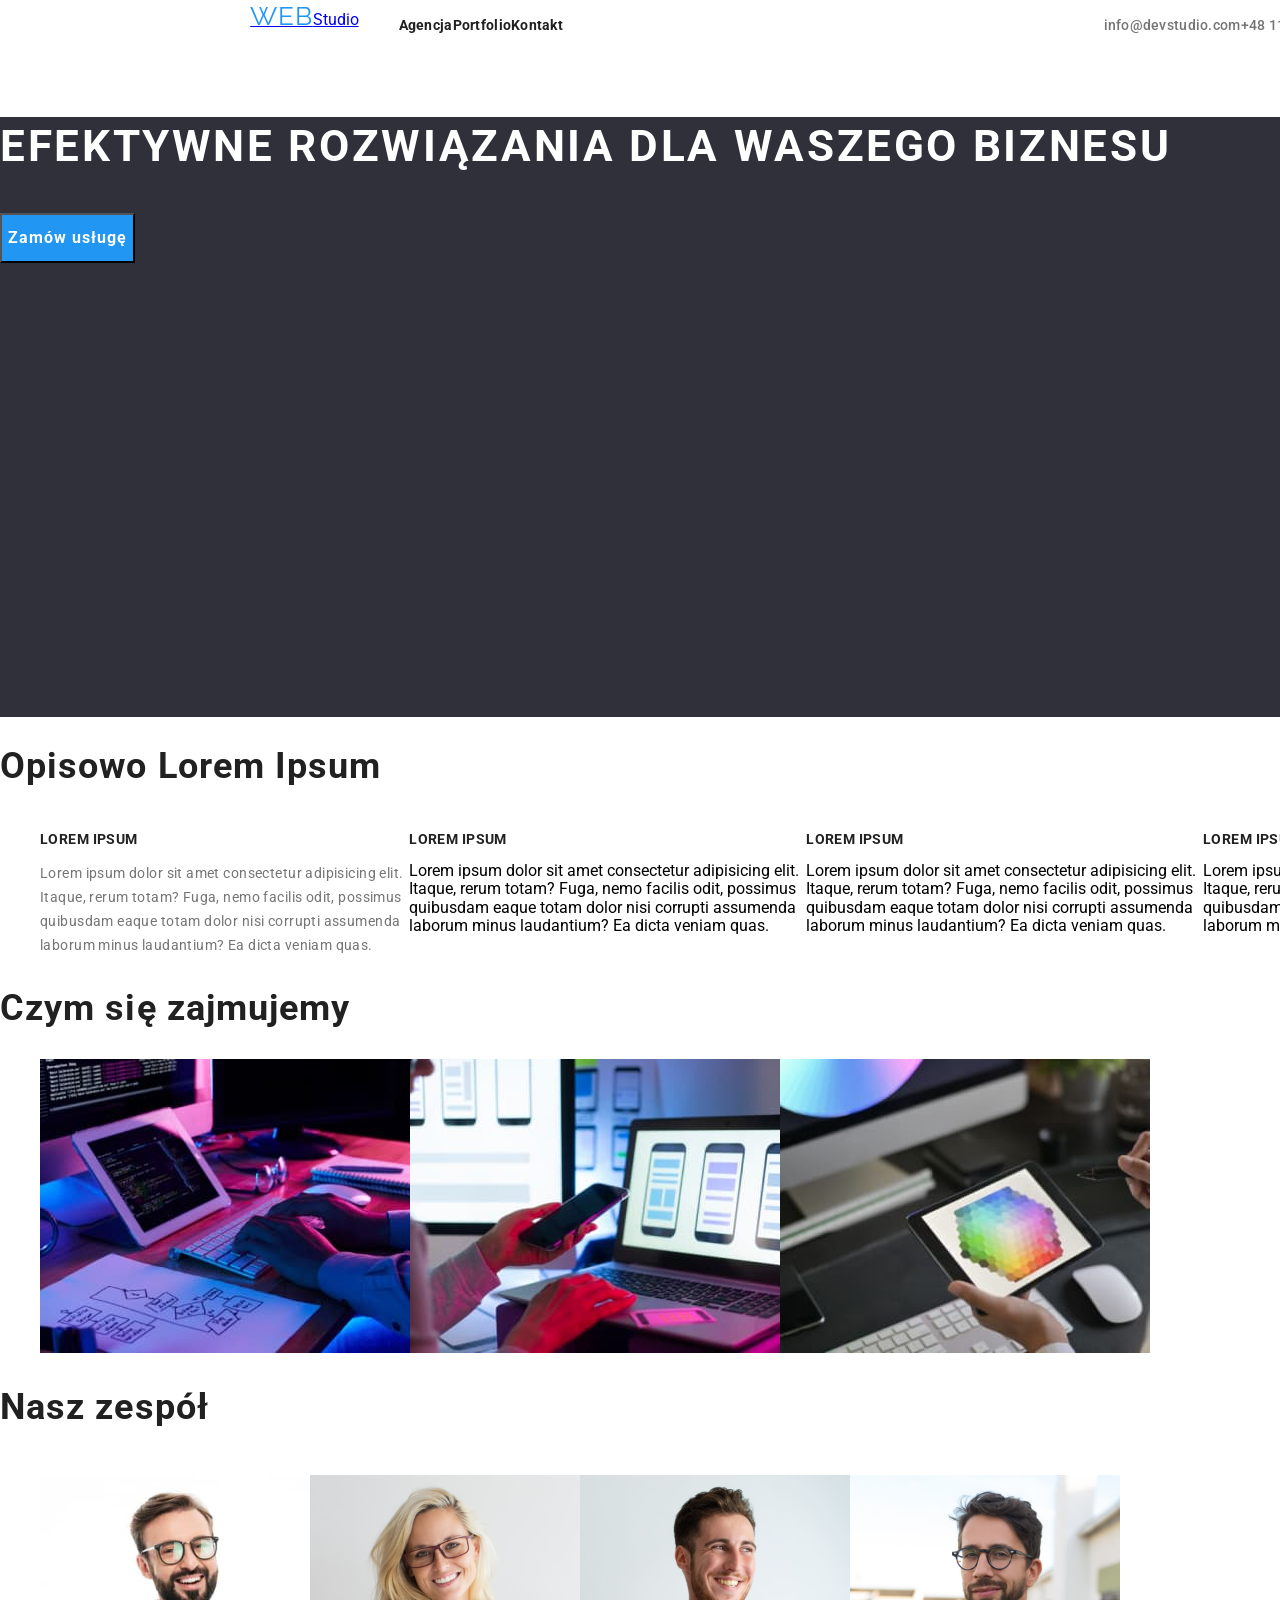
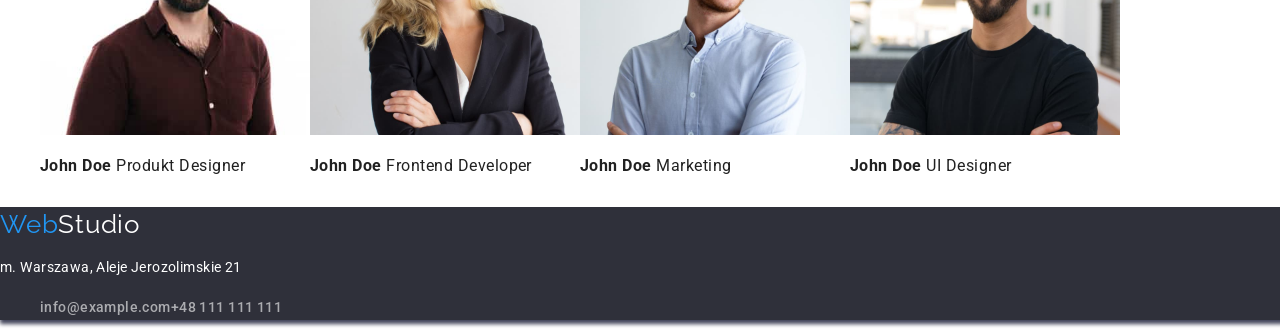
==== commit 9e9d9756: "zmiany 02/12" ====
--- a/index.html
+++ b/index.html
@@ -45,20 +45,20 @@
   <h2>Opisowo Lorem Ipsum</h2>
 <ul>
 
-<li class="lor">
-    <h3 class="titelh3">LOREM IPSUM</h3>Lorem ipsum dolor sit amet consectetur adipisicing elit. Itaque, rerum totam? Fuga, nemo facilis odit, possimus quibusdam eaque totam dolor nisi corrupti assumenda laborum minus laudantium? Ea dicta veniam quas.
+<li class="titlelor">
+    <h3>LOREM IPSUM</h3>Lorem ipsum dolor sit amet consectetur adipisicing elit. Itaque, rerum totam? Fuga, nemo facilis odit, possimus quibusdam eaque totam dolor nisi corrupti assumenda laborum minus laudantium? Ea dicta veniam quas.
 </li>
 
 <li class="titellor">
-    <h3 class="titelh3">LOREM IPSUM</h3>Lorem ipsum dolor sit amet consectetur adipisicing elit. Itaque, rerum totam? Fuga, nemo facilis odit, possimus quibusdam eaque totam dolor nisi corrupti assumenda laborum minus laudantium? Ea dicta veniam quas.
+    <h3>LOREM IPSUM</h3>Lorem ipsum dolor sit amet consectetur adipisicing elit. Itaque, rerum totam? Fuga, nemo facilis odit, possimus quibusdam eaque totam dolor nisi corrupti assumenda laborum minus laudantium? Ea dicta veniam quas.
 </li>
 
 <li class="titellor">
-    <h3 class="titelh3">LOREM IPSUM</h3>Lorem ipsum dolor sit amet consectetur adipisicing elit. Itaque, rerum totam? Fuga, nemo facilis odit, possimus quibusdam eaque totam dolor nisi corrupti assumenda laborum minus laudantium? Ea dicta veniam quas.
+    <h3>LOREM IPSUM</h3>Lorem ipsum dolor sit amet consectetur adipisicing elit. Itaque, rerum totam? Fuga, nemo facilis odit, possimus quibusdam eaque totam dolor nisi corrupti assumenda laborum minus laudantium? Ea dicta veniam quas.
 </li>
 
 <li class="titellor">
-    <h3 class="titelh3">LOREM IPSUM</h3>Lorem ipsum dolor sit amet consectetur adipisicing elit. Itaque, rerum totam? Fuga, nemo facilis odit, possimus quibusdam eaque totam dolor nisi corrupti assumenda laborum minus laudantium? Ea dicta veniam quas.
+    <h3>LOREM IPSUM</h3>Lorem ipsum dolor sit amet consectetur adipisicing elit. Itaque, rerum totam? Fuga, nemo facilis odit, possimus quibusdam eaque totam dolor nisi corrupti assumenda laborum minus laudantium? Ea dicta veniam quas.
 </li>
 
 </ul>
--- a/css/style.css
+++ b/css/style.css
@@ -22,12 +22,24 @@
 }
 ul {
   list-style-type: none;
+  display: flex;
+}
+
+}
+section {
+  width: 1200px;
+  margin-left: 215px;
 }
 header {
   display: flex;
   justify-content: space-around;
-}
-
+  height: 80px;
+}
+nav{
+    display: flex;
+}
+
+)
 .logo {
   color: var(--second-black);
   background-color: var(--main-white);
@@ -73,12 +85,14 @@
   background-color: var(--background-grey);
   height: 600px;
   /* width: 1600px; */
+  justify-content: center;
 }
 h1 {
   font-size: 44px;
   line-height: 1.36;
   letter-spacing: 0.06em;
   color: var(--main-white);
+  padding: 200,450,280;
 }
 .titlebutton {
   height: 50px;
@@ -98,13 +112,13 @@
   letter-spacing: 0.03em;
   color: var(--black-main);
 }
-.titelh3 {
+h3 {
   font-size: 14px;
   line-height: 1.14;
   letter-spacing: 0.03em;
   color: var(--black-main);
 }
-.lor {
+.titlelor {
   font-size: 14px;
   line-height: 1.71;
   letter-spacing: 0.03em;
@@ -150,7 +164,6 @@
 }
 .foot {
   background-color: var(--background-grey);
-  height: 252px;
   width: 1600px;
 }
 .foot1 {
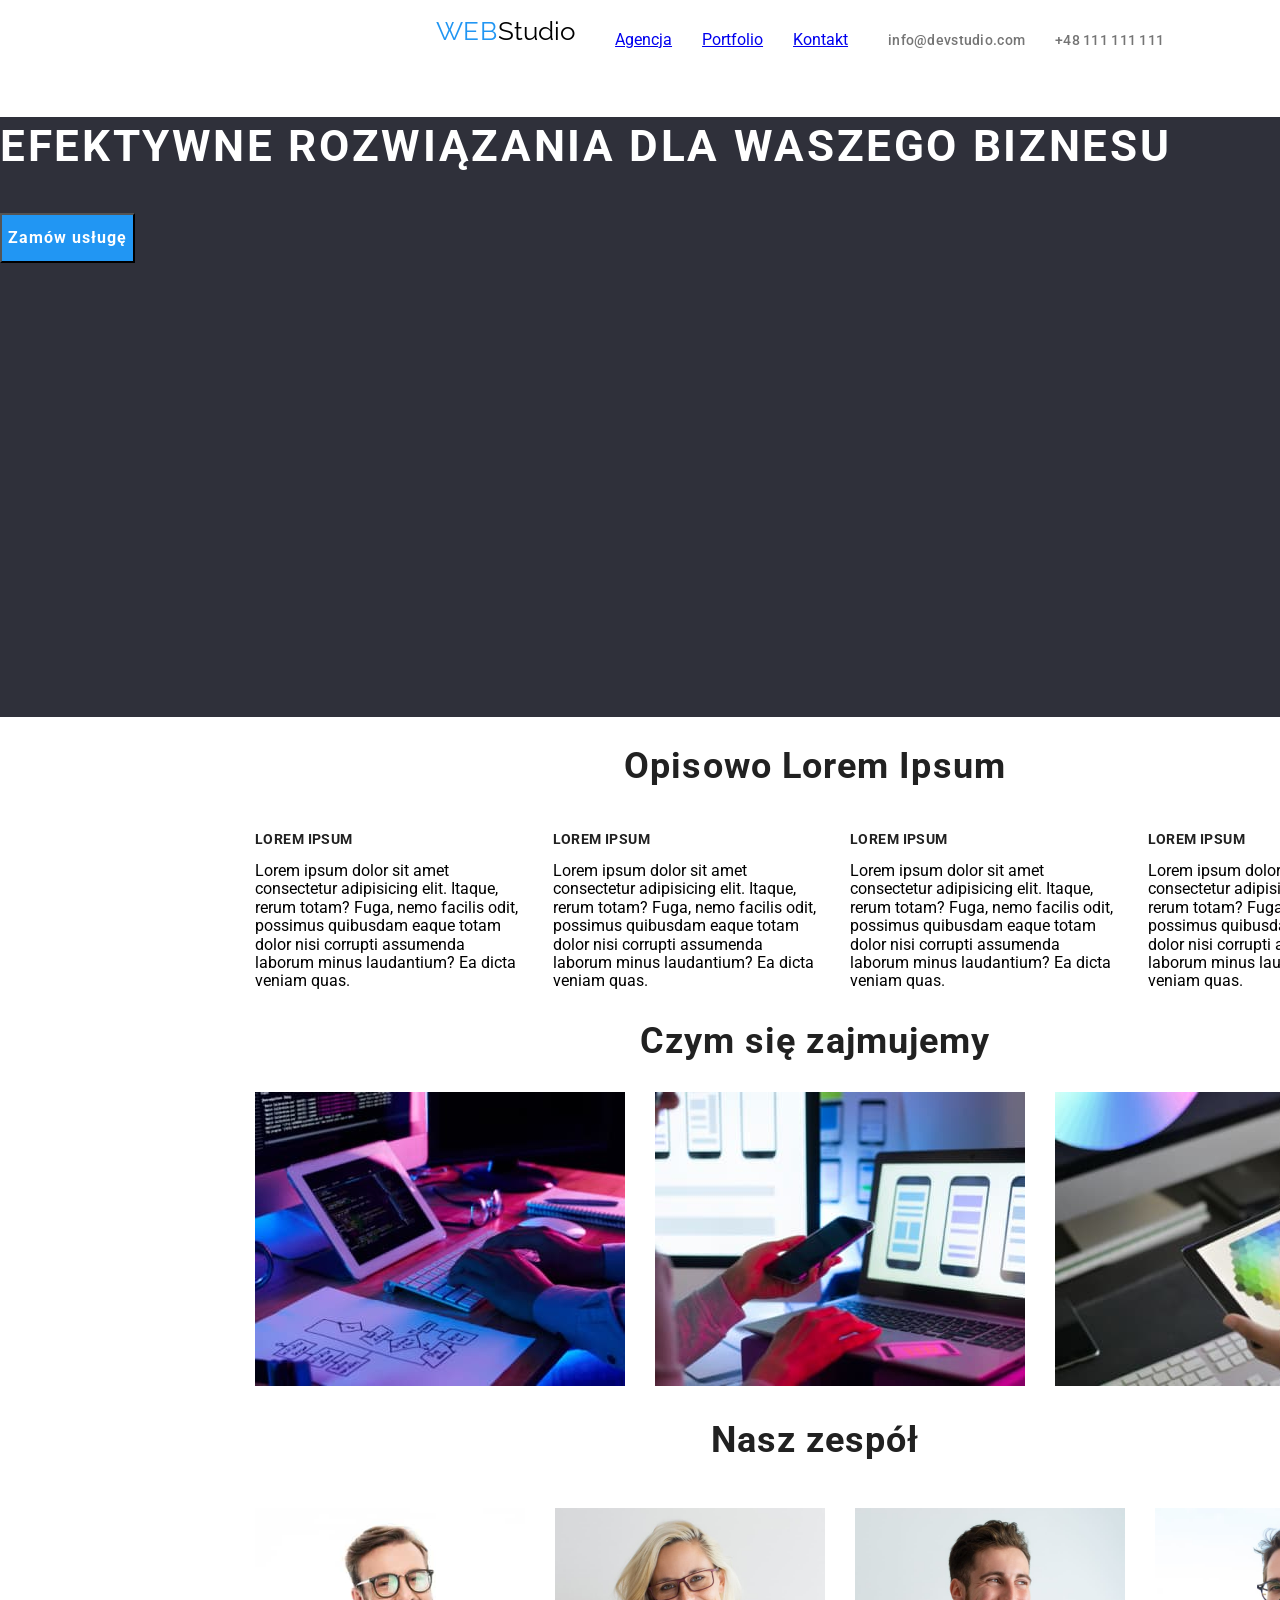
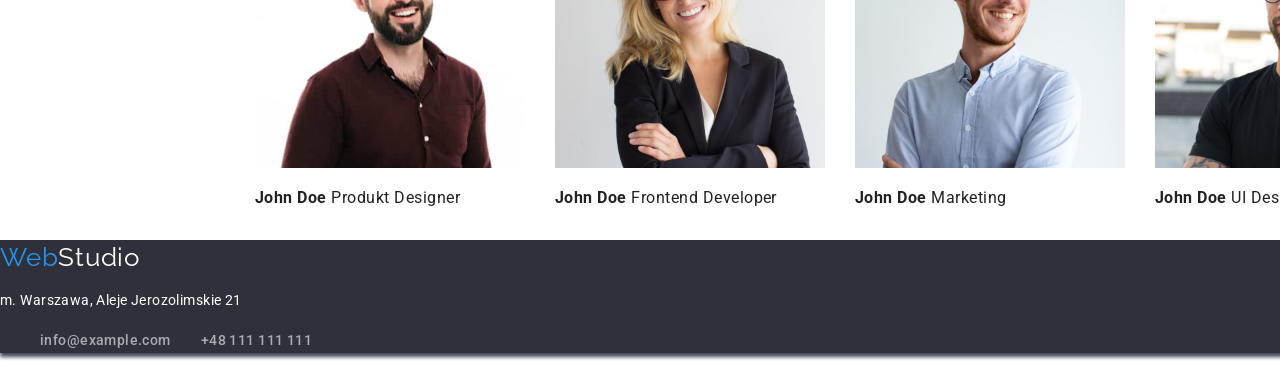
==== commit d4f8cb99: "zmiany" ====
--- a/index.html
+++ b/index.html
@@ -1,8 +1,6 @@
 <!DOCTYPE html>
 <html lang="pl">
 <head>
-  <head>
-  <!-- Najpierw normalizator -->
   <link
     rel="stylesheet"
     href="https://cdnjs.cloudflare.com/ajax/libs/modern-normalize/1.0.0/modern-normalize.min.css">
@@ -18,6 +16,7 @@
 
 <body>
     <header>
+      <div class="web">
     <nav>
       <a href="./index.html" class="logo"><span class="logo1">WEB</span>Studio</a>
 
@@ -33,6 +32,7 @@
     <li><a href="mail:info@devstudio.com " class="logo3">info@devstudio.com</a></li>
     <li><a href="telto:+48111111111" class="logo3">+48 111 111 111</a></li>
 </ul>
+</div>
   </header>
 
     <main>
@@ -45,7 +45,7 @@
   <h2>Opisowo Lorem Ipsum</h2>
 <ul>
 
-<li class="titlelor">
+  <li class="titellor">
     <h3>LOREM IPSUM</h3>Lorem ipsum dolor sit amet consectetur adipisicing elit. Itaque, rerum totam? Fuga, nemo facilis odit, possimus quibusdam eaque totam dolor nisi corrupti assumenda laborum minus laudantium? Ea dicta veniam quas.
 </li>
 
@@ -64,7 +64,7 @@
 </ul>
 </section>
 <section>
-<h2 class="titelh2">Czym się zajmujemy</h2>
+<h2>Czym się zajmujemy</h2>
 <ul>
 <li>
   <img src="./images/img1bis.jpg"
--- a/css/style.css
+++ b/css/style.css
@@ -23,12 +23,20 @@
 ul {
   list-style-type: none;
   display: flex;
-}
-
-}
+  gap: 30px;
+}
+
+.web{
+    display: flex;
+    height: 80px;
+    align-items: center;
+
+}
+
 section {
   width: 1200px;
   margin-left: 215px;
+
 }
 header {
   display: flex;
@@ -39,7 +47,6 @@
     display: flex;
 }
 
-)
 .logo {
   color: var(--second-black);
   background-color: var(--main-white);
@@ -57,7 +64,7 @@
   letter-spacing: 0.03em;
   cursor: pointer;
 }
-.logo2 {
+.logo2 ul {
   color: var(--black-main);
   font-weight: bold;
   font-size: 14px;
@@ -84,8 +91,10 @@
 .title {
   background-color: var(--background-grey);
   height: 600px;
-  /* width: 1600px; */
-  justify-content: center;
+  width: 1600px;
+  flex-direction: column;
+  align-items: center;
+  margin-left: 0px;
 }
 h1 {
   font-size: 44px;
@@ -111,6 +120,7 @@
   line-height: 1.16;
   letter-spacing: 0.03em;
   color: var(--black-main);
+  text-align: center;
 }
 h3 {
   font-size: 14px;
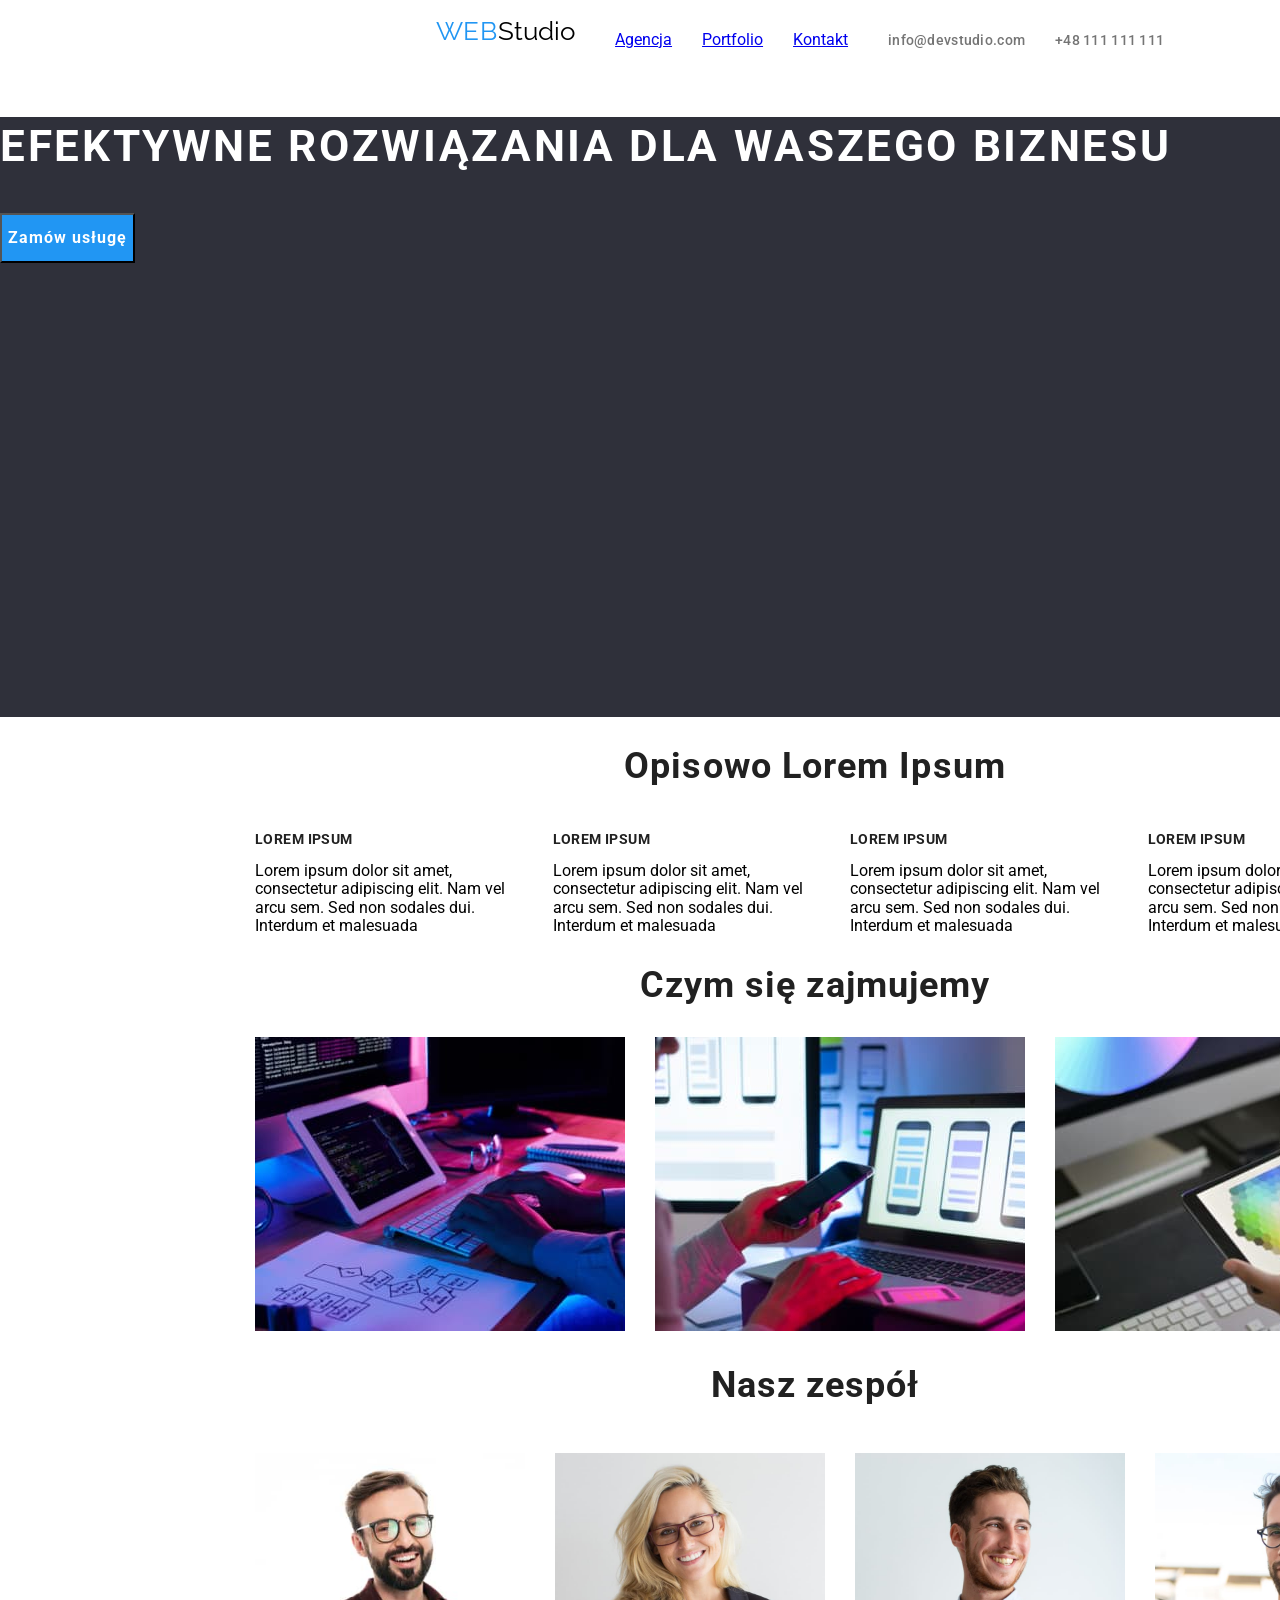
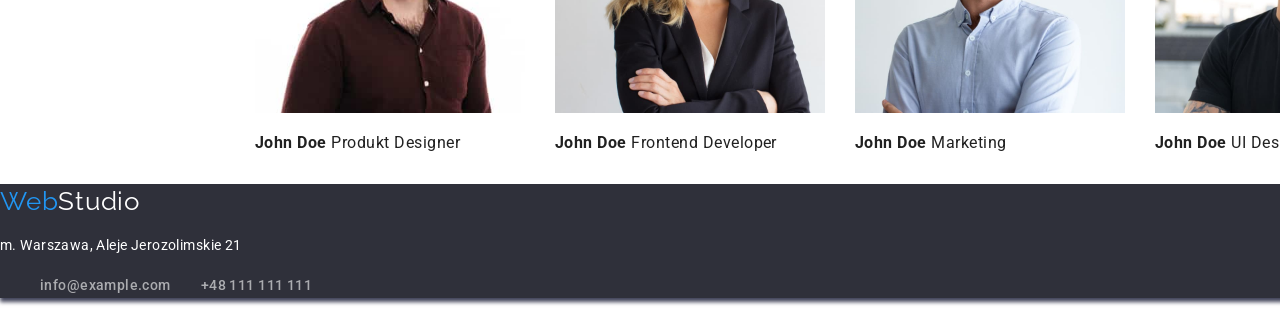
==== commit 67990ba8: "lorem i hoover" ====
--- a/index.html
+++ b/index.html
@@ -46,19 +46,19 @@
 <ul>
 
   <li class="titellor">
-    <h3>LOREM IPSUM</h3>Lorem ipsum dolor sit amet consectetur adipisicing elit. Itaque, rerum totam? Fuga, nemo facilis odit, possimus quibusdam eaque totam dolor nisi corrupti assumenda laborum minus laudantium? Ea dicta veniam quas.
+    <h3>LOREM IPSUM</h3>Lorem ipsum dolor sit amet, consectetur adipiscing elit. Nam vel arcu sem. Sed non sodales dui. Interdum et malesuada
 </li>
 
 <li class="titellor">
-    <h3>LOREM IPSUM</h3>Lorem ipsum dolor sit amet consectetur adipisicing elit. Itaque, rerum totam? Fuga, nemo facilis odit, possimus quibusdam eaque totam dolor nisi corrupti assumenda laborum minus laudantium? Ea dicta veniam quas.
+    <h3>LOREM IPSUM</h3>Lorem ipsum dolor sit amet, consectetur adipiscing elit. Nam vel arcu sem. Sed non sodales dui. Interdum et malesuada
 </li>
 
 <li class="titellor">
-    <h3>LOREM IPSUM</h3>Lorem ipsum dolor sit amet consectetur adipisicing elit. Itaque, rerum totam? Fuga, nemo facilis odit, possimus quibusdam eaque totam dolor nisi corrupti assumenda laborum minus laudantium? Ea dicta veniam quas.
+    <h3>LOREM IPSUM</h3>Lorem ipsum dolor sit amet, consectetur adipiscing elit. Nam vel arcu sem. Sed non sodales dui. Interdum et malesuada
 </li>
 
 <li class="titellor">
-    <h3>LOREM IPSUM</h3>Lorem ipsum dolor sit amet consectetur adipisicing elit. Itaque, rerum totam? Fuga, nemo facilis odit, possimus quibusdam eaque totam dolor nisi corrupti assumenda laborum minus laudantium? Ea dicta veniam quas.
+    <h3>LOREM IPSUM</h3>Lorem ipsum dolor sit amet, consectetur adipiscing elit. Nam vel arcu sem. Sed non sodales dui. Interdum et malesuada
 </li>
 
 </ul>
--- a/css/style.css
+++ b/css/style.css
@@ -13,7 +13,9 @@
   --second-white: #f5f4fa;
   --main-silver: #757575;
 }
-
+.container{
+    width: 1200px;
+}
 body {
   font-family: 'Roboto', sans-serif;
   color: var(--main-black);
@@ -81,8 +83,8 @@
   letter-spacing: 0.02em;
   font-weight: 500;
 }
-.logo:hover,
-.logo1:hover,
+/* .logo:hover, */
+/* .logo1:hover, */
 .logo2:hover,
 .logo3:hover {
   color: var(--main-blue);
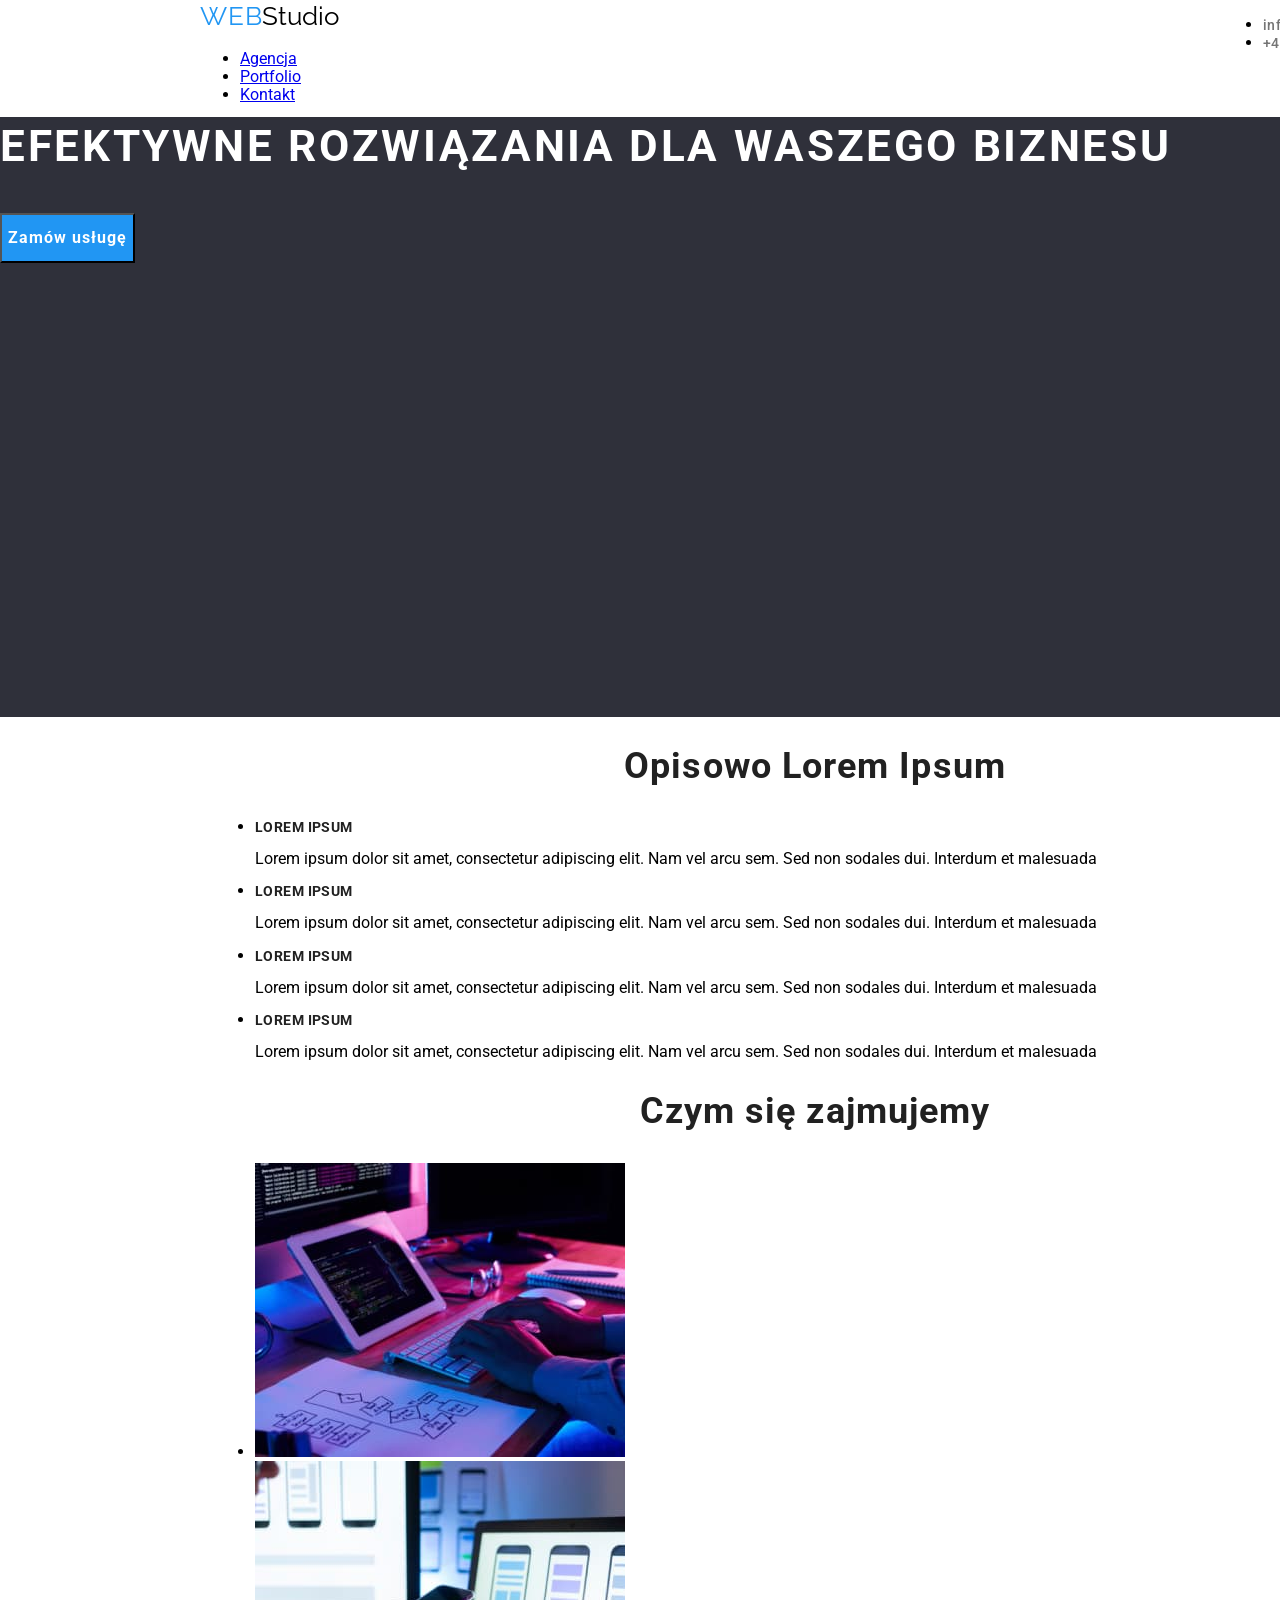
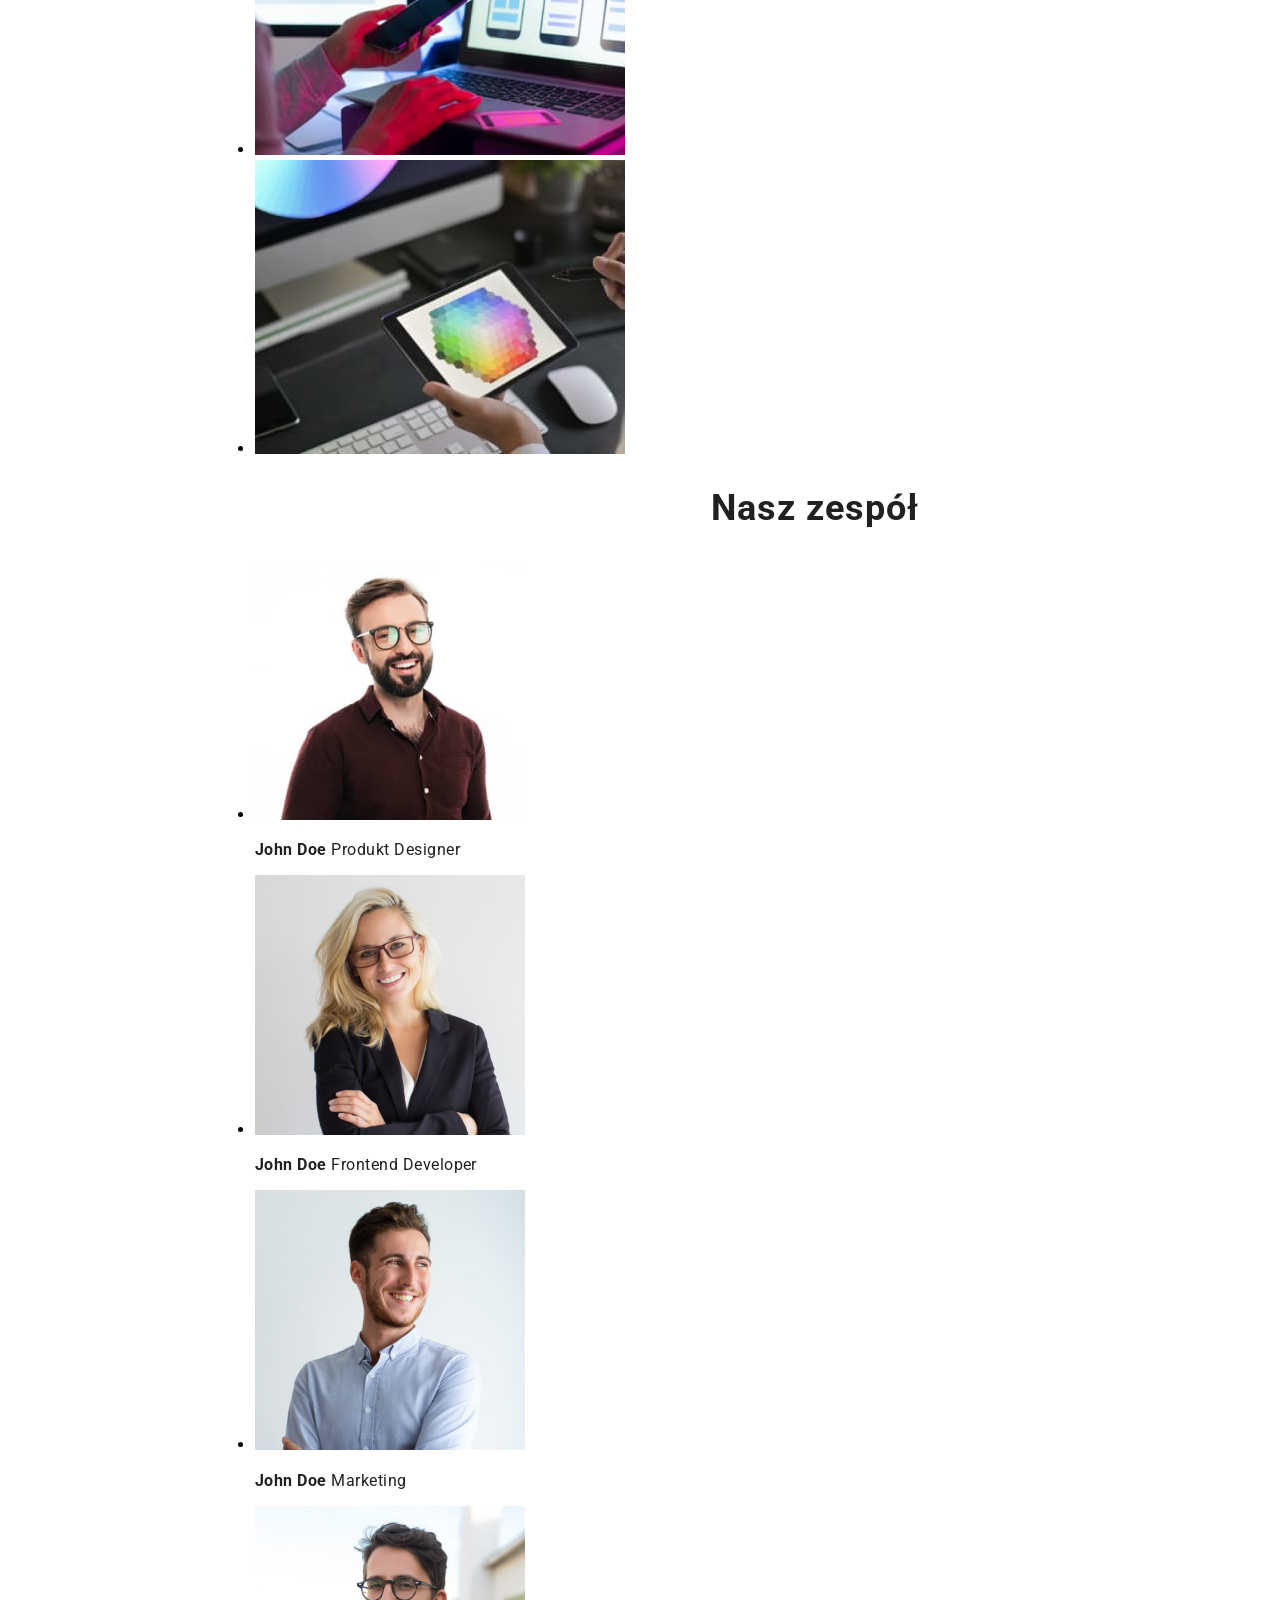
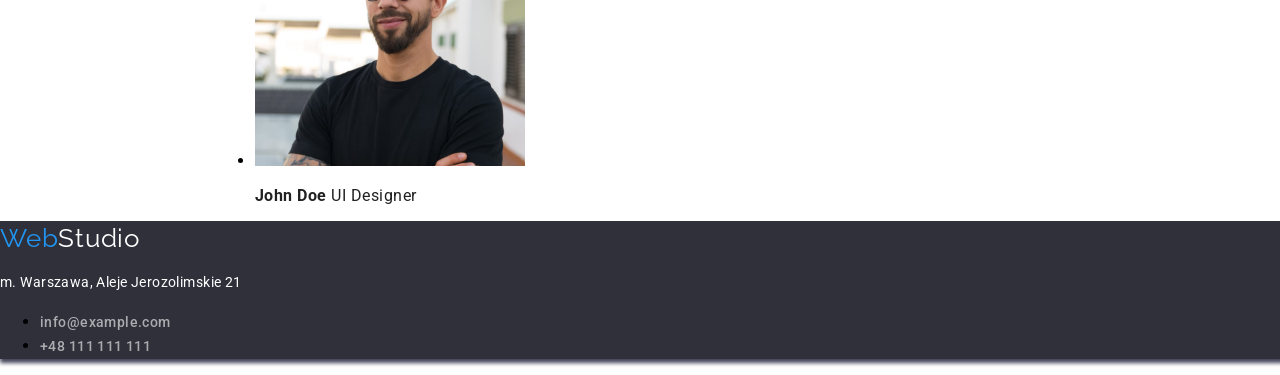
==== commit f01d5d0c: "xxx" ====
--- a/index.html
+++ b/index.html
@@ -15,24 +15,29 @@
 </head>
 
 <body>
-    <header>
-      <div class="web">
+    <header> 
     <nav>
+     <div class="web">
+
+   <div class="first part">
       <a href="./index.html" class="logo"><span class="logo1">WEB</span>Studio</a>
-
       <!-- Nawigacja do innych stron -->
       <ul>
         <li><a href="Agencja" class="logo2">Agencja</a></li>
         <li><a href="Portfolio" class="logo2">Portfolio</a></li>
         <li><a href="Kontakt" class="logo2">Kontakt</a></li>
       </ul>
-    </nav>
+     </div> 
 
+  <div class="second part">
 <ul>
     <li><a href="mail:info@devstudio.com " class="logo3">info@devstudio.com</a></li>
     <li><a href="telto:+48111111111" class="logo3">+48 111 111 111</a></li>
 </ul>
 </div>
+
+</div> 
+  </nav>
   </header>
 
     <main>
--- a/css/style.css
+++ b/css/style.css
@@ -13,26 +13,36 @@
   --second-white: #f5f4fa;
   --main-silver: #757575;
 }
-.container{
-    width: 1200px;
-}
+.site-bar{
+    border-bottom: 1px solid black;
+}
+
 body {
   font-family: 'Roboto', sans-serif;
   color: var(--main-black);
   box-shadow: 0px 4px 4px 0px rgba(66, 68, 90, 1);
   width: 1600px;
 }
-ul {
+/* ul {
   list-style-type: none;
   display: flex;
   gap: 30px;
-}
+} */
 
 .web{
+    width: 1200px;
+    margin: 0 auto;
     display: flex;
-    height: 80px;
-    align-items: center;
-
+    justify-content: space-between;
+}
+.first part ul {
+    display: flex;
+    justify-content: space-between;
+    list-style: none;
+}
+.second part ul {
+display: flex;
+list-style: none;
 }
 
 section {
